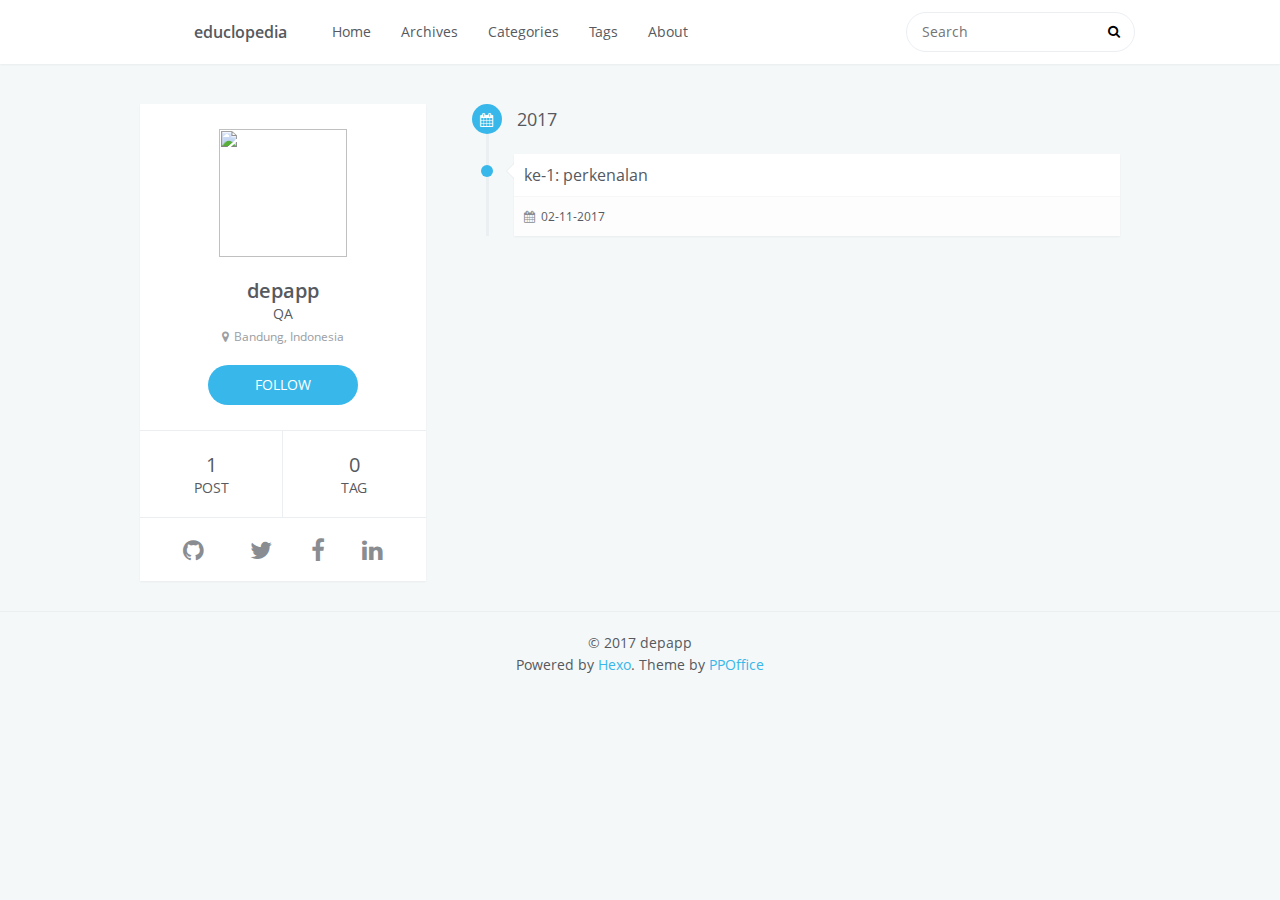
==== archives/index.html @ 163e8dfc "Site updated: 2017-11-02 10:48:29" ====
<!DOCTYPE html>
<html lang=en>
<head>
    <meta charset="utf-8">
    
    <title>Archive | educlopedia</title>
    <meta name="viewport" content="width=device-width, initial-scale=1, maximum-scale=1" />
    <meta name="description" content="documentation about something that I&apos;ve learned">
<meta property="og:type" content="website">
<meta property="og:title" content="educlopedia">
<meta property="og:url" content="educlopedia.github.io/archives/index.html">
<meta property="og:site_name" content="educlopedia">
<meta property="og:description" content="documentation about something that I&apos;ve learned">
<meta property="og:locale" content="en">
<meta name="twitter:card" content="summary">
<meta name="twitter:title" content="educlopedia">
<meta name="twitter:description" content="documentation about something that I&apos;ve learned">
    

    

    
        <link rel="icon" href="/css/images/favicon.ico" />
    

    <link rel="stylesheet" href="/libs/font-awesome/css/font-awesome.min.css">
    <link rel="stylesheet" href="/libs/open-sans/styles.css">
    <link rel="stylesheet" href="/libs/source-code-pro/styles.css">

    <link rel="stylesheet" href="/css/style.css">

    <script src="/libs/jquery/2.1.3/jquery.min.js"></script>
    
    
        <link rel="stylesheet" href="/libs/lightgallery/css/lightgallery.min.css">
    
    
        <link rel="stylesheet" href="/libs/justified-gallery/justifiedGallery.min.css">
    
    
    
    


</head>

<body>
    <div id="container">
        <header id="header">
    <div id="header-main" class="header-inner">
        <div class="outer">
            <a href="/" id="logo">
                <i class="logo"></i>
                <span class="site-title">educlopedia</span>
            </a>
            <nav id="main-nav">
                
                    <a class="main-nav-link" href="/.">Home</a>
                
                    <a class="main-nav-link" href="/archives">Archives</a>
                
                    <a class="main-nav-link" href="/categories">Categories</a>
                
                    <a class="main-nav-link" href="/tags">Tags</a>
                
                    <a class="main-nav-link" href="/about">About</a>
                
            </nav>
            
                
                <nav id="sub-nav">
                    <div class="profile" id="profile-nav">
                        <a id="profile-anchor" href="javascript:;">
                            <img class="avatar" src="/css/images/favicon.ico" />
                            <i class="fa fa-caret-down"></i>
                        </a>
                    </div>
                </nav>
            
            <div id="search-form-wrap">

    <form class="search-form">
        <input type="text" class="ins-search-input search-form-input" placeholder="Search" />
        <button type="submit" class="search-form-submit"></button>
    </form>
    <div class="ins-search">
    <div class="ins-search-mask"></div>
    <div class="ins-search-container">
        <div class="ins-input-wrapper">
            <input type="text" class="ins-search-input" placeholder="Type something..." />
            <span class="ins-close ins-selectable"><i class="fa fa-times-circle"></i></span>
        </div>
        <div class="ins-section-wrapper">
            <div class="ins-section-container"></div>
        </div>
    </div>
</div>
<script>
(function (window) {
    var INSIGHT_CONFIG = {
        TRANSLATION: {
            POSTS: 'Posts',
            PAGES: 'Pages',
            CATEGORIES: 'Categories',
            TAGS: 'Tags',
            UNTITLED: '(Untitled)',
        },
        ROOT_URL: '/',
        CONTENT_URL: '/content.json',
    };
    window.INSIGHT_CONFIG = INSIGHT_CONFIG;
})(window);
</script>
<script src="/js/insight.js"></script>

</div>
        </div>
    </div>
    <div id="main-nav-mobile" class="header-sub header-inner">
        <table class="menu outer">
            <tr>
                
                    <td><a class="main-nav-link" href="/.">Home</a></td>
                
                    <td><a class="main-nav-link" href="/archives">Archives</a></td>
                
                    <td><a class="main-nav-link" href="/categories">Categories</a></td>
                
                    <td><a class="main-nav-link" href="/tags">Tags</a></td>
                
                    <td><a class="main-nav-link" href="/about">About</a></td>
                
                <td>
                    
    <div class="search-form">
        <input type="text" class="ins-search-input search-form-input" placeholder="Search" />
    </div>

                </td>
            </tr>
        </table>
    </div>
</header>

        <div class="outer">
            
                

<aside id="profile">
    <div class="inner profile-inner">
        <div class="base-info profile-block">
            <img id="avatar" src="/css/images/favicon.ico" />
            <h2 id="name">depapp</h2>
            <h3 id="title">QA</h3>
            <span id="location"><i class="fa fa-map-marker"></i>Bandung, Indonesia</span>
            <a id="follow" target="_blank" href="https://twitter.com/depapp/">FOLLOW</a>
        </div>
        <div class="article-info profile-block">
            <div class="article-info-block">
                1
                <span>post</span>
            </div>
            <div class="article-info-block">
                0
                <span>tag</span>
            </div>
        </div>
        
        <div class="profile-block social-links">
            <table>
                <tr>
                    
                    
                    <td>
                        <a href="https://github.com/depapp/" target="_blank" title="github" >
                            <i class="fa fa-github"></i>
                        </a>
                    </td>
                    
                    <td>
                        <a href="https://twitter.com/depapp/" target="_blank" title="twitter" >
                            <i class="fa fa-twitter"></i>
                        </a>
                    </td>
                    
                    <td>
                        <a href="https://facebook.com/depapp/" target="_blank" title="facebook" >
                            <i class="fa fa-facebook"></i>
                        </a>
                    </td>
                    
                    <td>
                        <a href="https://www.linkedin.com/in/depapp/" target="_blank" title="linkedin" >
                            <i class="fa fa-linkedin"></i>
                        </a>
                    </td>
                    
                </tr>
            </table>
        </div>
        
    </div>
</aside>

            
            <section id="main"><div class="timeline timeline-wrap">
    
            <div class="timeline-row timeline-row-major">
                <span class="node"><i class="fa fa-calendar"></i></span>
                <h1 class="title">2017</h1>
            </div>
        
        <div class="timeline-row">
            <span class="node"></span>
            <div class="content">
                
    
        <h1 itemprop="name">
            <a class="timeline-article-title" href="/ke-1-perkenalan/">ke-1: perkenalan</a>
        </h1>
    

                <div class="article-meta">
                    
    <div class="article-date">
        <i class="fa fa-calendar"></i>
        <a href="/ke-1-perkenalan/">
            <time datetime="2017-11-02T03:32:04.000Z" itemprop="datePublished">02-11-2017</time>
        </a>
    </div>


                    
                    
                </div>
            </div>
        </div>
    
</div>
</section>
            
        </div>
        <footer id="footer">
    <div class="outer">
        <div id="footer-info" class="inner">
            &copy; 2017 depapp<br>
            Powered by <a href="http://hexo.io/" target="_blank">Hexo</a>. Theme by <a href="http://github.com/ppoffice">PPOffice</a>
        </div>
    </div>
</footer>
        


    
        <script src="/libs/lightgallery/js/lightgallery.min.js"></script>
        <script src="/libs/lightgallery/js/lg-thumbnail.min.js"></script>
        <script src="/libs/lightgallery/js/lg-pager.min.js"></script>
        <script src="/libs/lightgallery/js/lg-autoplay.min.js"></script>
        <script src="/libs/lightgallery/js/lg-fullscreen.min.js"></script>
        <script src="/libs/lightgallery/js/lg-zoom.min.js"></script>
        <script src="/libs/lightgallery/js/lg-hash.min.js"></script>
        <script src="/libs/lightgallery/js/lg-share.min.js"></script>
        <script src="/libs/lightgallery/js/lg-video.min.js"></script>
    
    
        <script src="/libs/justified-gallery/jquery.justifiedGallery.min.js"></script>
    
    



<!-- Custom Scripts -->
<script src="/js/main.js"></script>

    </div>
</body>
</html>
---- libs/open-sans/styles.css ----
/* cyrillic-ext */
@font-face {
    font-family: 'Open Sans';
    font-style: normal;
    font-weight: 400;
    src: local('Open Sans'), local('OpenSans'), url(fonts/K88pR3goAWT7BTt32Z01mxJtnKITppOI_IvcXXDNrsc.woff2) format('woff2');
    unicode-range: U+0460-052F, U+20B4, U+2DE0-2DFF, U+A640-A69F;
}
/* cyrillic */
@font-face {
    font-family: 'Open Sans';
    font-style: normal;
    font-weight: 400;
    src: local('Open Sans'), local('OpenSans'), url(fonts/RjgO7rYTmqiVp7vzi-Q5URJtnKITppOI_IvcXXDNrsc.woff2) format('woff2');
    unicode-range: U+0400-045F, U+0490-0491, U+04B0-04B1, U+2116;
}
/* greek-ext */
@font-face {
    font-family: 'Open Sans';
    font-style: normal;
    font-weight: 400;
    src: local('Open Sans'), local('OpenSans'), url(fonts/LWCjsQkB6EMdfHrEVqA1KRJtnKITppOI_IvcXXDNrsc.woff2) format('woff2');
    unicode-range: U+1F00-1FFF;
}
/* greek */
@font-face {
    font-family: 'Open Sans';
    font-style: normal;
    font-weight: 400;
    src: local('Open Sans'), local('OpenSans'), url(fonts/xozscpT2726on7jbcb_pAhJtnKITppOI_IvcXXDNrsc.woff2) format('woff2');
    unicode-range: U+0370-03FF;
}
/* vietnamese */
@font-face {
    font-family: 'Open Sans';
    font-style: normal;
    font-weight: 400;
    src: local('Open Sans'), local('OpenSans'), url(fonts/59ZRklaO5bWGqF5A9baEERJtnKITppOI_IvcXXDNrsc.woff2) format('woff2');
    unicode-range: U+0102-0103, U+1EA0-1EF1, U+20AB;
}
/* latin-ext */
@font-face {
    font-family: 'Open Sans';
    font-style: normal;
    font-weight: 400;
    src: local('Open Sans'), local('OpenSans'), url(fonts/u-WUoqrET9fUeobQW7jkRRJtnKITppOI_IvcXXDNrsc.woff2) format('woff2');
    unicode-range: U+0100-024F, U+1E00-1EFF, U+20A0-20AB, U+20AD-20CF, U+2C60-2C7F, U+A720-A7FF;
}
/* latin */
@font-face {
    font-family: 'Open Sans';
    font-style: normal;
    font-weight: 400;
    src: local('Open Sans'), local('OpenSans'), url(fonts/cJZKeOuBrn4kERxqtaUH3VtXRa8TVwTICgirnJhmVJw.woff2) format('woff2');
    unicode-range: U+0000-00FF, U+0131, U+0152-0153, U+02C6, U+02DA, U+02DC, U+2000-206F, U+2074, U+20AC, U+2212, U+2215, U+E0FF, U+EFFD, U+F000;
}
/* cyrillic-ext */
@font-face {
    font-family: 'Open Sans';
    font-style: normal;
    font-weight: 600;
    src: local('Open Sans Semibold'), local('OpenSans-Semibold'), url(fonts/MTP_ySUJH_bn48VBG8sNSq-j2U0lmluP9RWlSytm3ho.woff2) format('woff2');
    unicode-range: U+0460-052F, U+20B4, U+2DE0-2DFF, U+A640-A69F;
}
/* cyrillic */
@font-face {
    font-family: 'Open Sans';
    font-style: normal;
    font-weight: 600;
    src: local('Open Sans Semibold'), local('OpenSans-Semibold'), url(fonts/MTP_ySUJH_bn48VBG8sNSpX5f-9o1vgP2EXwfjgl7AY.woff2) format('woff2');
    unicode-range: U+0400-045F, U+0490-0491, U+04B0-04B1, U+2116;
}
/* greek-ext */
@font-face {
    font-family: 'Open Sans';
    font-style: normal;
    font-weight: 600;
    src: local('Open Sans Semibold'), local('OpenSans-Semibold'), url(fonts/MTP_ySUJH_bn48VBG8sNShWV49_lSm1NYrwo-zkhivY.woff2) format('woff2');
    unicode-range: U+1F00-1FFF;
}
/* greek */
@font-face {
    font-family: 'Open Sans';
    font-style: normal;
    font-weight: 600;
    src: local('Open Sans Semibold'), local('OpenSans-Semibold'), url(fonts/MTP_ySUJH_bn48VBG8sNSqaRobkAwv3vxw3jMhVENGA.woff2) format('woff2');
    unicode-range: U+0370-03FF;
}
/* vietnamese */
@font-face {
    font-family: 'Open Sans';
    font-style: normal;
    font-weight: 600;
    src: local('Open Sans Semibold'), local('OpenSans-Semibold'), url(fonts/MTP_ySUJH_bn48VBG8sNSv8zf_FOSsgRmwsS7Aa9k2w.woff2) format('woff2');
    unicode-range: U+0102-0103, U+1EA0-1EF1, U+20AB;
}
/* latin-ext */
@font-face {
    font-family: 'Open Sans';
    font-style: normal;
    font-weight: 600;
    src: local('Open Sans Semibold'), local('OpenSans-Semibold'), url(fonts/MTP_ySUJH_bn48VBG8sNSj0LW-43aMEzIO6XUTLjad8.woff2) format('woff2');
    unicode-range: U+0100-024F, U+1E00-1EFF, U+20A0-20AB, U+20AD-20CF, U+2C60-2C7F, U+A720-A7FF;
}
/* latin */
@font-face {
    font-family: 'Open Sans';
    font-style: normal;
    font-weight: 600;
    src: local('Open Sans Semibold'), local('OpenSans-Semibold'), url(fonts/MTP_ySUJH_bn48VBG8sNSugdm0LZdjqr5-oayXSOefg.woff2) format('woff2');
    unicode-range: U+0000-00FF, U+0131, U+0152-0153, U+02C6, U+02DA, U+02DC, U+2000-206F, U+2074, U+20AC, U+2212, U+2215, U+E0FF, U+EFFD, U+F000;
}
/* cyrillic-ext */
@font-face {
    font-family: 'Open Sans';
    font-style: italic;
    font-weight: 400;
    src: local('Open Sans Italic'), local('OpenSans-Italic'), url(fonts/xjAJXh38I15wypJXxuGMBjTOQ_MqJVwkKsUn0wKzc2I.woff2) format('woff2');
    unicode-range: U+0460-052F, U+20B4, U+2DE0-2DFF, U+A640-A69F;
}
/* cyrillic */
@font-face {
    font-family: 'Open Sans';
    font-style: italic;
    font-weight: 400;
    src: local('Open Sans Italic'), local('OpenSans-Italic'), url(fonts/xjAJXh38I15wypJXxuGMBjUj_cnvWIuuBMVgbX098Mw.woff2) format('woff2');
    unicode-range: U+0400-045F, U+0490-0491, U+04B0-04B1, U+2116;
}
/* greek-ext */
@font-face {
    font-family: 'Open Sans';
    font-style: italic;
    font-weight: 400;
    src: local('Open Sans Italic'), local('OpenSans-Italic'), url(fonts/xjAJXh38I15wypJXxuGMBkbcKLIaa1LC45dFaAfauRA.woff2) format('woff2');
    unicode-range: U+1F00-1FFF;
}
/* greek */
@font-face {
    font-family: 'Open Sans';
    font-style: italic;
    font-weight: 400;
    src: local('Open Sans Italic'), local('OpenSans-Italic'), url(fonts/xjAJXh38I15wypJXxuGMBmo_sUJ8uO4YLWRInS22T3Y.woff2) format('woff2');
    unicode-range: U+0370-03FF;
}
/* vietnamese */
@font-face {
    font-family: 'Open Sans';
    font-style: italic;
    font-weight: 400;
    src: local('Open Sans Italic'), local('OpenSans-Italic'), url(fonts/xjAJXh38I15wypJXxuGMBr6up8jxqWt8HVA3mDhkV_0.woff2) format('woff2');
    unicode-range: U+0102-0103, U+1EA0-1EF1, U+20AB;
}
/* latin-ext */
@font-face {
    font-family: 'Open Sans';
    font-style: italic;
    font-weight: 400;
    src: local('Open Sans Italic'), local('OpenSans-Italic'), url(fonts/xjAJXh38I15wypJXxuGMBiYE0-AqJ3nfInTTiDXDjU4.woff2) format('woff2');
    unicode-range: U+0100-024F, U+1E00-1EFF, U+20A0-20AB, U+20AD-20CF, U+2C60-2C7F, U+A720-A7FF;
}
/* latin */
@font-face {
    font-family: 'Open Sans';
    font-style: italic;
    font-weight: 400;
    src: local('Open Sans Italic'), local('OpenSans-Italic'), url(fonts/xjAJXh38I15wypJXxuGMBo4P5ICox8Kq3LLUNMylGO4.woff2) format('woff2');
    unicode-range: U+0000-00FF, U+0131, U+0152-0153, U+02C6, U+02DA, U+02DC, U+2000-206F, U+2074, U+20AC, U+2212, U+2215, U+E0FF, U+EFFD, U+F000;
}
---- libs/source-code-pro/styles.css ----
/* latin-ext */
@font-face {
  font-family: 'Source Code Pro';
  font-style: normal;
  font-weight: 400;
  src: local('Source Code Pro'), local('SourceCodePro-Regular'), url(fonts/mrl8jkM18OlOQN8JLgasDy2Q8seG17bfDXYR_jUsrzg.woff2) format('woff2');
  unicode-range: U+0100-024F, U+1E00-1EFF, U+20A0-20AB, U+20AD-20CF, U+2C60-2C7F, U+A720-A7FF;
}
/* latin */
@font-face {
  font-family: 'Source Code Pro';
  font-style: normal;
  font-weight: 400;
  src: local('Source Code Pro'), local('SourceCodePro-Regular'), url(fonts/mrl8jkM18OlOQN8JLgasD9V_2ngZ8dMf8fLgjYEouxg.woff2) format('woff2');
  unicode-range: U+0000-00FF, U+0131, U+0152-0153, U+02C6, U+02DA, U+02DC, U+2000-206F, U+2074, U+20AC, U+2212, U+2215, U+E0FF, U+EFFD, U+F000;
}
---- css/style.css ----
body {
  width: 100%;
}
body:before,
body:after {
  content: "";
  display: table;
}
body:after {
  clear: both;
}
html,
body,
div,
span,
applet,
object,
iframe,
h1,
h2,
h3,
h4,
h5,
h6,
p,
blockquote,
pre,
a,
abbr,
acronym,
address,
big,
cite,
code,
del,
dfn,
em,
img,
ins,
kbd,
q,
s,
samp,
small,
strike,
strong,
sub,
sup,
tt,
var,
dl,
dt,
dd,
ol,
ul,
li,
fieldset,
form,
label,
legend,
table,
caption,
tbody,
tfoot,
thead,
tr,
th,
td {
  margin: 0;
  padding: 0;
  border: 0;
  outline: 0;
  font-weight: inherit;
  font-style: inherit;
  font-family: inherit;
  font-size: 100%;
  vertical-align: baseline;
}
body {
  line-height: 1;
  color: #000;
  background: #fff;
}
ol,
ul {
  list-style: none;
}
table {
  border-collapse: separate;
  border-spacing: 0;
  vertical-align: middle;
}
caption,
th,
td {
  text-align: left;
  font-weight: normal;
  vertical-align: middle;
}
a img {
  border: none;
}
input,
button {
  margin: 0;
  padding: 0;
}
input::-moz-focus-inner,
button::-moz-focus-inner {
  border: 0;
  padding: 0;
}
html,
body,
#container {
  height: 100%;
}
body {
  color: #565a5f;
  background: #f5f8f9;
  font: 14px "open sans", "Helvetica Neue", "Microsoft Yahei", Helvetica, Arial, sans-serif;
  -webkit-text-size-adjust: 100%;
}
a {
  color: #38b7ea;
  text-decoration: none;
}
a:visited {
  color: #38b7ea;
}
code {
  margin: 0 2px;
  color: #e96900;
  padding: 3px 5px;
  font-size: 0.9em;
  border-radius: 2px;
  font-family: "Source Code Pro", Consolas, Monaco, Menlo, Consolas, monospace;
  background-color: #f8f8f8;
}
.outer {
  max-width: 1020px;
  margin: 0 auto;
  padding: 0 20px;
}
.outer:before,
.outer:after {
  content: "";
  display: table;
}
.outer:after {
  clear: both;
}
@media screen and (max-width: 559px) {
  .outer {
    padding: 0;
  }
}
.left,
.alignleft {
  float: left;
}
.right,
.alignright {
  float: right;
}
.clear {
  clear: both;
}
.logo {
  width: 40px;
  height: 40px;
  background-repeat: no-repeat;
  background-image: url("images/favicon.ico");
  -webkit-background-size: 40px 40px;
  -moz-background-size: 40px 40px;
  background-size: 40px 40px;
}
#container {
  position: relative;
}
#container > .outer {
  margin-bottom: 30px;
}
@media screen and (min-width: 1200px) {
  #main {
    display: inline;
    float: left;
    width: 68%;
    margin: 0 1%;
  }
}
@media screen and (min-width: 800px) and (max-width: 1199px) {
  #main {
    width: 100%;
  }
}
@media screen and (min-width: 560px) and (max-width: 799px) {
  #main {
    width: 100%;
  }
}
@media screen and (max-width: 559px) {
  #main {
    width: 100%;
  }
}
.archive-article-header a,
.layout-wrap-inner.tag-cloud a,
.timeline-row .content h1 a,
.archive-article-header a:visited,
.layout-wrap-inner.tag-cloud a:visited,
.timeline-row .content h1 a:visited {
  color: #565a5f;
  -webkit-transition: 0.2s ease;
  -moz-transition: 0.2s ease;
  -ms-transition: 0.2s ease;
  transition: 0.2s ease;
}
.archive-article-header a:hover,
.layout-wrap-inner.tag-cloud a:hover,
.timeline-row .content h1 a:hover,
.archive-article-header a:visited:hover,
.layout-wrap-inner.tag-cloud a:visited:hover,
.timeline-row .content h1 a:visited:hover {
  color: #38b7ea;
}
.article-meta,
.archive-year,
.widget-title {
  line-height: 1em;
  text-decoration: none;
  text-transform: uppercase;
}
#header,
#profile .inner,
.article-inner,
#comments,
.archive-article,
.timeline-row .content,
#toTop {
  background: #fff;
  -webkit-box-shadow: 0 1px 2px rgba(0,0,0,0.05);
  box-shadow: 0 1px 2px rgba(0,0,0,0.05);
}
.article-entry h1,
.widget h1 {
  font-size: 2em;
}
.article-entry h2,
.widget h2 {
  font-size: 1.5em;
}
.article-entry h3,
.widget h3 {
  font-size: 1.3em;
}
.article-entry h4,
.widget h4 {
  font-size: 1.2em;
}
.article-entry h5,
.widget h5 {
  font-size: 1em;
}
.article-entry h6,
.widget h6 {
  font-size: 1em;
  color: #999;
}
.article-entry hr,
.widget hr {
  border: 1px dashed #eceff2;
}
.article-entry strong,
.widget strong {
  font-weight: bold;
}
.article-entry em,
.widget em,
.article-entry cite,
.widget cite {
  font-style: italic;
}
.article-entry sup,
.widget sup,
.article-entry sub,
.widget sub {
  font-size: 0.75em;
  line-height: 0;
  position: relative;
  vertical-align: baseline;
}
.article-entry sup,
.widget sup {
  top: -0.5em;
}
.article-entry sub,
.widget sub {
  bottom: -0.2em;
}
.article-entry small,
.widget small {
  font-size: 0.85em;
}
.article-entry acronym,
.widget acronym,
.article-entry abbr,
.widget abbr {
  border-bottom: 1px dotted;
}
.article-entry ul,
.widget ul,
.article-entry ol,
.widget ol,
.article-entry dl,
.widget dl {
  margin: 0 20px;
  line-height: 1.6em;
}
.article-entry ul ul,
.widget ul ul,
.article-entry ol ul,
.widget ol ul,
.article-entry ul ol,
.widget ul ol,
.article-entry ol ol,
.widget ol ol {
  margin-top: 0;
  margin-bottom: 0;
}
.article-entry ul,
.widget ul {
  list-style: disc;
}
.article-entry ol,
.widget ol {
  list-style: decimal;
}
.article-entry dt,
.widget dt {
  font-weight: bold;
}
#header {
  background: #fff;
  position: relative;
}
#header a,
#header a:visited {
  white-space: nowrap;
  -webkit-transition: 0.2s ease;
  -moz-transition: 0.2s ease;
  -ms-transition: 0.2s ease;
  transition: 0.2s ease;
  color: #565a5f;
}
#header a:hover {
  color: #38b7ea;
}
.header-inner #logo,
#main-nav,
#sub-nav,
#search-form-wrap {
  height: 40px;
  line-height: 40px;
  padding: 12px 15px;
}
.header-inner #logo,
#main-nav {
  float: left;
}
#sub-nav,
#search-form-wrap {
  float: right;
}
.header-inner {
  height: 100%;
  position: relative;
}
.header-inner #logo {
  display: inline-block;
}
.header-inner #logo .logo {
  margin-right: 5px;
  display: inline-block;
}
.header-inner #logo .site-title {
  font-size: 16px;
  display: inline-block;
  vertical-align: top;
  font-weight: 600;
}
#header-title {
  text-align: center;
  height: 40px;
  position: absolute;
  top: 50%;
  left: 0;
  margin-top: -20px;
}
.header-sub {
  border-top: 1px solid #eceff2;
}
.header-sub ul {
  margin: 0 15px;
}
.header-sub ul:before,
.header-sub ul:after {
  content: "";
  display: table;
}
.header-sub ul:after {
  clear: both;
}
.header-sub ul li {
  float: left;
  margin: 0 10px;
}
.header-sub ul li a {
  display: inline-block;
  line-height: 48px;
}
.header-sub .main-nav-link {
  display: inline-block;
  line-height: 48px;
}
@media screen and (min-width: 560px) and (max-width: 799px) {
  #header-sub {
    display: none;
  }
}
@media screen and (max-width: 559px) {
  #header-sub {
    display: none;
  }
}
@media screen and (min-width: 560px) and (max-width: 799px) {
  #main-nav {
    display: none;
  }
}
@media screen and (max-width: 559px) {
  #main-nav {
    display: none;
  }
}
@media screen and (min-width: 800px) and (max-width: 1199px) {
  #main-nav-mobile {
    display: none;
  }
}
@media screen and (min-width: 1200px) {
  #main-nav-mobile {
    display: none;
  }
}
.nav-icon,
.main-nav-link {
  float: left;
  display: block;
  padding: 0 15px;
}
.nav-icon {
  text-align: center;
  font-size: 14px;
  width: 14px;
  height: 14px;
  position: relative;
  cursor: pointer;
  height: 40px !important;
  line-height: 40px !important;
}
.main-nav-link {
  font-weight: 300;
}
@media screen and (min-width: 1200px) {
  #sub-nav {
    display: none;
  }
}
#sub-nav #profile-nav #profile-anchor {
  display: block;
  height: 40px;
  line-height: 40px;
}
#sub-nav #profile-nav #profile-anchor:before,
#sub-nav #profile-nav #profile-anchor:after {
  content: "";
  display: table;
}
#sub-nav #profile-nav #profile-anchor:after {
  clear: both;
}
#sub-nav #profile-nav .avatar,
#sub-nav #profile-nav .fa {
  float: left;
}
#sub-nav #profile-nav .avatar {
  width: 40px;
  height: 40px;
  margin-right: 8px;
}
#sub-nav #profile-nav .fa {
  line-height: 40px;
}
@media screen and (max-width: 559px) {
  #search-form-wrap {
    display: none;
  }
}
#search-form-wrap .search-form {
  position: relative;
}
#search-form-wrap .search-form .search-form-input {
  width: 100%;
  padding: 0 30px 0 15px;
  line-height: 40px;
  height: 40px !important;
  border-radius: 21px;
}
#search-form-wrap .search-form .search-form-input::-webkit-search-results-decoration,
#search-form-wrap .search-form .search-form-input::-webkit-search-cancel-button {
  -webkit-appearance: none;
}
#search-form-wrap .search-form .search-form-submit {
  top: 50%;
  right: 15px;
  border: none;
  cursor: pointer;
  margin-top: -7px;
  background: none;
  position: absolute;
  font: 13px font-icon;
  font-family: 'FontAwesome';
}
#search-form-wrap .search-form .search-form-submit:before {
  content: '\f002';
}
#search-form-wrap .search-form .search-form-submit:hover,
#search-form-wrap .search-form .search-form-submit:focus {
  color: #777;
}
.search-form-input,
.search-form-input.ins-search-input,
.search-form-input.st-ui-search-input,
.search-form-input.st-default-search-input {
  -webkit-appearance: textarea;
  -webkit-appearance: textarea;
  -moz-appearance: textarea;
  appearance: textarea;
  padding: 0;
  width: 200px;
  -webkit-box-shadow: none;
  box-shadow: none;
  color: #565a5f;
  -webkit-transition: 0.2s ease;
  -moz-transition: 0.2s ease;
  -ms-transition: 0.2s ease;
  transition: 0.2s ease;
  -webkit-box-sizing: border-box;
  -moz-box-sizing: border-box;
  box-sizing: border-box;
  height: auto !important;
  line-height: 1.6em;
  outline: none !important;
  background: none !important;
  font: 14px "open sans", "Helvetica Neue", "Microsoft Yahei", Helvetica, Arial, sans-serif;
  border: 1px solid #eceff2 !important;
}
.search-form-input:focus,
.search-form-input.ins-search-input:focus,
.search-form-input.st-ui-search-input:focus,
.search-form-input.st-default-search-input:focus {
  border-color: #38b7ea !important;
}
.search-form-input::-webkit-search-results-decoration,
.search-form-input.ins-search-input::-webkit-search-results-decoration,
.search-form-input.st-ui-search-input::-webkit-search-results-decoration,
.search-form-input.st-default-search-input::-webkit-search-results-decoration,
.search-form-input::-webkit-search-cancel-button,
.search-form-input.ins-search-input::-webkit-search-cancel-button,
.search-form-input.st-ui-search-input::-webkit-search-cancel-button,
.search-form-input.st-default-search-input::-webkit-search-cancel-button {
  -webkit-appearance: none;
}
#main-nav-mobile {
  overflow-y: hidden;
  overflow-x: auto;
}
#main-nav-mobile .menu {
  margin: 0;
  height: 48px;
}
#main-nav-mobile .menu:before,
#main-nav-mobile .menu:after {
  content: "";
  display: table;
}
#main-nav-mobile .menu:after {
  clear: both;
}
#main-nav-mobile .menu .search-form-input {
  display: none;
  padding: 0 10px;
  margin-right: 15px;
  height: 32px;
  line-height: 32px;
  border-radius: 16px;
}
@media screen and (max-width: 559px) {
  #main-nav-mobile .menu .search-form-input {
    display: block;
  }
}
#main-nav-mobile .menu .search-form-input::-webkit-search-results-decoration,
#main-nav-mobile .menu .search-form-input::-webkit-search-cancel-button {
  -webkit-appearance: none;
}
.bio {
  text-align: center;
}
#profile .inner .bio h2 {
  font-size: 1.3em;
  font-weight: bold;
  margin-top: 15px;
}
#profile .inner .bio p {
  margin: 5px 20px 10px 20px;
  text-align: justify;
  max-width: 300px;
  line-height: 1.5em;
}
.profile-block {
  padding: 15px 20px;
  border-bottom: 1px solid #eceff2;
}
.profile-block:last-child {
  border-bottom: none;
}
#profile {
  display: inline;
  float: left;
  width: 28.000000000000004%;
  margin: 0 1%;
  display: none;
}
@media screen and (min-width: 1200px) {
  #profile {
    display: block;
  }
}
#profile .inner {
  margin-top: 40px;
  background: #fff;
}
#profile .inner .base-info #avatar {
  display: block;
  margin: 10px auto 20px;
  width: 128px;
  height: 128px;
}
#profile .inner .base-info #name,
#profile .inner .base-info #title,
#profile .inner .base-info #location {
  display: block;
  text-align: center;
}
#profile .inner .base-info #name {
  font-size: 20px;
  font-weight: 600;
}
#profile .inner .base-info #location {
  font-size: 12px;
  margin-top: 5px;
  color: #9a9ea3;
}
#profile .inner .base-info #location .fa {
  margin-right: 5px;
}
#profile .inner .base-info #follow {
  color: #fff;
  width: 150px;
  height: 40px;
  display: block;
  font-size: 14px;
  line-height: 40px;
  text-align: center;
  margin: 20px auto 10px;
  background: #38b7ea;
  border-radius: 20px;
  -webkit-transition: 0.2s ease;
  -moz-transition: 0.2s ease;
  -ms-transition: 0.2s ease;
  transition: 0.2s ease;
}
#profile .inner .base-info #follow:hover {
  background: #49c8fb;
}
#profile .inner .article-info {
  padding: 0px;
}
#profile .inner .article-info:before,
#profile .inner .article-info:after {
  content: "";
  display: table;
}
#profile .inner .article-info:after {
  clear: both;
}
#profile .inner .article-info .article-info-block {
  width: 50%;
  float: left;
  padding: 20px 15px;
  text-align: center;
  -webkit-box-sizing: border-box;
  -moz-box-sizing: border-box;
  box-sizing: border-box;
  font-size: 20px;
}
#profile .inner .article-info .article-info-block span {
  display: block;
  font-size: 14px;
  text-transform: uppercase;
}
#profile .inner .article-info .article-info-block:first-child {
  border-right: 1px solid #eceff2;
}
#profile .inner .social-links > table {
  width: 100%;
}
#profile .inner .social-links > table td {
  text-align: center;
  font-size: 24px;
}
#profile .inner .social-links > table td a {
  position: relative;
  -webkit-transition: 0.2s ease;
  -moz-transition: 0.2s ease;
  -ms-transition: 0.2s ease;
  transition: 0.2s ease;
  color: #898d92;
}
#profile .inner .social-links > table td a:hover {
  color: #565a5f;
}
#profile .inner .social-links > table td a.tooltip:hover:after {
  right: -50%;
  top: -41px;
  color: #fff;
  background: #333;
  font-size: 14px;
  content: attr(title);
  display: block;
  padding: 5px 15px;
  position: absolute;
  white-space: nowrap;
  border-radius: 2px;
  text-transform: uppercase;
  -webkit-box-shadow: 0 0 2px rgba(0,0,0,0.2);
  box-shadow: 0 0 2px rgba(0,0,0,0.2);
  z-index: 1;
}
#profile .inner .social-links > table td a.tooltip:hover:before {
  top: -12px;
  right: 8px;
  border: solid;
  border-color: #333 transparent;
  border-width: 5px 5px 0 5px;
  content: "";
  display: block;
  position: absolute;
  z-index: 2;
}
#profile.card {
  top: 50px;
  right: 20px;
  z-index: 999;
  display: block;
  min-width: 280px;
  position: absolute;
}
#profile.card .profile-inner {
  position: relative;
  -webkit-box-shadow: 0 2px 5px rgba(0,0,0,0.2);
  box-shadow: 0 2px 5px rgba(0,0,0,0.2);
}
#profile.card .profile-inner:before,
#profile.card .profile-inner:after {
  z-index: 1;
  content: '';
  top: -20px;
  right: 10px;
  position: absolute;
  border-width: 10px;
  border-style: solid;
  border-color: transparent transparent #fff transparent;
}
#profile.card .profile-inner:after {
  z-index: 0;
  border-color: transparent transparent #dbdee1 transparent;
}
.article {
  margin: 40px 0;
}
.article-inner {
  overflow: hidden;
}
.article-banner {
  width: 100%;
  height: auto;
}
.article-header {
  padding: 20px 20px 0;
}
.article-header .article-title {
  display: block;
  margin-bottom: 14px;
}
.article-title {
  font-size: 2em;
  color: #565a5f;
  text-decoration: none;
  line-height: 1.3em;
}
a.article-title:visited {
  color: #565a5f;
}
a.article-title:hover {
  color: #38b7ea;
}
@media screen and (max-width: 559px) {
  .article-title {
    font-size: 1.6em;
  }
}
@media screen and (min-width: 560px) and (max-width: 799px) {
  .article-title {
    font-size: 1.6em;
  }
}
.article-meta {
  line-height: 1.6em;
}
.article-meta:before,
.article-meta:after {
  content: "";
  display: table;
}
.article-meta:after {
  clear: both;
}
.article-meta > div {
  float: left;
  margin-right: 10px;
}
.article-meta > div .fa {
  margin-right: 3px;
}
.article-meta a {
  color: #565a5f;
}
.article-meta a:hover {
  color: #38b7ea;
}
.article-category .fa-angle-right {
  margin: 0 5px;
}
.article-tag .tag-link:before {
  content: "#";
}
.article-entry {
  color: #565a5f;
  padding: 0 20px;
  line-height: 1.6em;
}
.article-entry:before,
.article-entry:after {
  content: "";
  display: table;
}
.article-entry:after {
  clear: both;
}
.article-entry p {
  text-align: justify;
}
.article-entry p,
.article-entry table {
  line-height: 1.6em;
  margin: 1.6em 0;
}
.article-entry h1,
.article-entry h2,
.article-entry h3,
.article-entry h4,
.article-entry h5,
.article-entry h6 {
  font-weight: bold;
}
.article-entry h1,
.article-entry h2,
.article-entry h3,
.article-entry h4,
.article-entry h5,
.article-entry h6 {
  line-height: 1.3em;
  margin: 1.3em 0;
}
.article-entry a {
  color: #38b7ea;
  text-decoration: none;
}
.article-entry a:hover {
  text-decoration: underline;
}
.article-entry ul,
.article-entry ol,
.article-entry dl {
  margin-top: 1.6em;
  margin-bottom: 1.6em;
}
.article-entry img,
.article-entry video {
  max-width: 100%;
  height: auto;
  display: block;
  margin: auto;
}
.article-entry iframe {
  border: none;
}
.article-entry table {
  width: 100%;
  border-collapse: collapse;
  border-spacing: 0;
}
.article-entry th {
  font-weight: bold;
  border-bottom: 3px solid #eceff2;
  padding-bottom: 0.5em;
}
.article-entry td {
  border-bottom: 1px solid #eceff2;
  padding: 10px 0;
}
.article-entry blockquote {
  position: static;
  font-family: Georgia, "Times New Roman", "Microsoft Yahei", serif;
  font-size: 1.1em;
  margin: 0 -20px;
  padding: 10px 20px 10px 54px;
  background: #fcfcfc;
  border-left: 4px solid #eee;
}
.article-entry blockquote:before {
  top: 20px;
  left: 10px;
  content: "\f10d";
  color: #e2e2e2;
  font-size: 32px;
  font-family: FontAwesome;
  text-align: center;
  position: static;
}
.article-entry blockquote footer {
  font-size: 14px;
  margin: 1.6em 0;
  font-family: "open sans", "Helvetica Neue", "Microsoft Yahei", Helvetica, Arial, sans-serif;
}
.article-entry blockquote footer cite:before {
  content: "—";
  padding: 0 0.5em;
}
.article-entry .pullquote {
  text-align: left;
  width: 45%;
  margin: 0;
}
.article-entry .pullquote.left {
  margin-left: 0.5em;
  margin-right: 1em;
}
.article-entry .pullquote.right {
  margin-right: 0.5em;
  margin-left: 1em;
}
.article-entry .caption {
  color: #999;
  display: block;
  font-size: 0.9em;
  margin-top: 0.5em;
  position: relative;
  text-align: center;
}
.article-entry .video-container {
  position: relative;
  padding-top: 56.25%;
  height: 0;
  overflow: hidden;
}
.article-entry .video-container iframe,
.article-entry .video-container object,
.article-entry .video-container embed {
  position: absolute;
  top: 0;
  left: 0;
  width: 100%;
  height: 100%;
  margin-top: 0;
}
.article-more-link a {
  display: inline-block;
  line-height: 1em;
  padding: 6px 15px;
  border-radius: 15px;
  background: #f5f8f9;
  color: #999;
  text-shadow: 0 1px #fff;
  text-decoration: none;
}
.article-more-link a:hover {
  background: #38b7ea;
  color: #fff;
  text-decoration: none;
  text-shadow: 0 1px #169cd2;
}
.article-footer {
  font-size: 0.85em;
  line-height: 1.6em;
  border-top: 1px solid #eceff2;
  padding-top: 1.6em;
  margin: 0 20px 20px;
}
.article-footer:before,
.article-footer:after {
  content: "";
  display: table;
}
.article-footer:after {
  clear: both;
}
.article-footer a {
  color: #999;
  text-decoration: none;
}
.article-footer a:hover {
  color: #565a5f;
}
.article-comment-link {
  float: right;
}
.article-comment-link:before {
  content: "\f075";
  font-family: FontAwesome;
  padding-right: 5px;
}
.share-container {
  float: left;
}
.article-share-link {
  float: right;
  cursor: pointer;
  margin-left: 20px;
}
.article-share-link .fa-share {
  margin-right: 5px;
}
#article-nav {
  position: relative;
}
#article-nav:before,
#article-nav:after {
  content: "";
  display: table;
}
#article-nav:after {
  clear: both;
}
@media screen and (min-width: 1200px) {
  #article-nav {
    margin: 40px 0;
  }
  #article-nav:before {
    width: 8px;
    height: 8px;
    position: absolute;
    top: 50%;
    left: 50%;
    margin-top: -4px;
    margin-left: -4px;
    content: "";
    border-radius: 50%;
    background: #787c81;
  }
}
.article-nav-link-wrap {
  text-decoration: none;
  color: #999;
  -webkit-box-sizing: border-box;
  -moz-box-sizing: border-box;
  box-sizing: border-box;
  margin-top: 40px;
  text-align: center;
  display: block;
}
.article-nav-link-wrap:hover {
  color: #565a5f;
}
@media screen and (min-width: 1200px) {
  .article-nav-link-wrap {
    width: 50%;
    margin-top: 0;
  }
}
@media screen and (min-width: 1200px) {
  #article-nav-newer {
    float: left;
    text-align: right;
    padding-right: 20px;
  }
}
@media screen and (min-width: 1200px) {
  #article-nav-older {
    float: right;
    text-align: left;
    padding-left: 20px;
  }
}
.article-nav-caption {
  letter-spacing: 2px;
  line-height: 1em;
  font-weight: bold;
  color: #565a5f;
  text-transform: uppercase;
}
#article-nav-newer .article-nav-caption {
  margin-right: -2px;
}
.article-nav-title {
  font-size: 0.85em;
  margin-top: 0.5em;
  color: #565a5f;
  line-height: 1.6em;
}
.article-share-box {
  position: absolute;
  display: none;
  background: #fff;
  -webkit-box-shadow: 0px 2px 2px rgba(0,0,0,0.1);
  box-shadow: 0px 2px 2px rgba(0,0,0,0.1);
  border-radius: 3px;
  margin-left: -145px;
  overflow: hidden;
  z-index: 1;
}
.article-share-box.on {
  display: block;
}
.article-share-input {
  width: 100%;
  background: none;
  -webkit-box-sizing: border-box;
  -moz-box-sizing: border-box;
  box-sizing: border-box;
  font: 14px "open sans", "Helvetica Neue", "Microsoft Yahei", Helvetica, Arial, sans-serif;
  padding: 0 10px;
  color: #565a5f;
  outline: none;
  border: 1px solid #eceff2;
  border-radius: 3px 3px 0 0;
  height: 36px;
  line-height: 36px;
}
.article-share-links {
  background: #f5f8f9;
}
.article-share-links:before,
.article-share-links:after {
  content: "";
  display: table;
}
.article-share-links:after {
  clear: both;
}
.article-share-twitter,
.article-share-facebook,
.article-share-pinterest,
.article-share-google {
  width: 50px;
  height: 36px;
  display: block;
  float: left;
  position: relative;
  color: #999;
  text-shadow: 0 1px #fff;
}
.article-share-twitter:before,
.article-share-facebook:before,
.article-share-pinterest:before,
.article-share-google:before {
  font-size: 20px;
  width: 20px;
  height: 20px;
  position: absolute;
  top: 50%;
  left: 50%;
  margin-top: -10px;
  margin-left: -10px;
  text-align: center;
}
.article-share-twitter:hover,
.article-share-facebook:hover,
.article-share-pinterest:hover,
.article-share-google:hover {
  color: #fff;
}
.article-share-twitter:hover {
  background: #00aced;
  text-shadow: 0 1px #008abe;
}
.article-share-facebook:hover {
  background: #3b5998;
  text-shadow: 0 1px #2f477a;
}
.article-share-pinterest:hover {
  background: #cb2027;
  text-shadow: 0 1px #a21a1f;
}
.article-share-google:hover {
  background: #dd4b39;
  text-shadow: 0 1px #be3221;
}
.article-gallery {
  overflow: hidden;
  background: #000;
  position: relative;
  text-align: center;
  margin: 1.6em 0;
}
.article-gallery .gallery-item {
  display: none;
  max-width: 100%;
}
.article-gallery .gallery-item:before,
.article-gallery .gallery-item:after {
  top: 50%;
  width: 40px;
  height: 36px;
  font-size: 36px;
  line-height: 36px;
  margin-top: -18px;
  position: absolute;
  font-family: FontAwesome;
  color: rgba(255,255,255,0.5);
}
.article-gallery .gallery-item:hover:before,
.article-gallery .gallery-item:hover:after {
  color: rgba(255,255,255,0.8);
}
.article-gallery .gallery-item:before {
  left: 0;
  content: "\f104";
}
.article-gallery .gallery-item:after {
  right: 0;
  content: "\f105";
}
.article-gallery .gallery-item:first-child {
  display: block;
}
.article-gallery .gallery-item img {
  display: block;
  max-width: 100%;
  margin: 0 auto;
}
.toc-article {
  background: #f9f9f9;
  margin: 2em 0 0 0.2em;
  padding: 1em;
  border-radius: 0px;
}
.toc-article .toc-title {
  font-size: 120%;
}
.toc-article strong {
  padding: 0.3em 1;
}
ol.toc {
  width: 100%;
  margin: 1em 2em 0 0;
}
#toc {
  line-height: 1em;
  font-size: 0.8em;
  float: right;
}
#toc .toc {
  padding: 0;
}
#toc .toc li {
  list-style-type: none;
}
#toc .toc-child {
  padding-left: 0em;
}
#toc.toc-aside {
  display: none;
  width: 13%;
  position: fixed;
  right: 2%;
  top: 320px;
  overflow: hidden;
  line-height: 1.5em;
  font-size: 1em;
  color: color-heading;
  opacity: 0.6;
  -webkit-transition: opacity 1s ease-out;
  -moz-transition: opacity 1s ease-out;
  -ms-transition: opacity 1s ease-out;
  transition: opacity 1s ease-out;
}
#toc.toc-aside strong {
  padding: 0.3em 0;
  color: color-font;
}
#toc.toc-aside:hover {
  -webkit-transition: opacity 0.3s ease-out;
  -moz-transition: opacity 0.3s ease-out;
  -ms-transition: opacity 0.3s ease-out;
  transition: opacity 0.3s ease-out;
  opacity: 1;
}
#toc.toc-aside a {
  -webkit-transition: color 1s ease-out;
  -moz-transition: color 1s ease-out;
  -ms-transition: color 1s ease-out;
  transition: color 1s ease-out;
}
#toc.toc-aside a:hover {
  color: color-theme;
  -webkit-transition: color 0.3s ease-out;
  -moz-transition: color 0.3s ease-out;
  -ms-transition: color 0.3s ease-out;
  transition: color 0.3s ease-out;
}
.article.rtl .article-title,
.article.rtl .article-entry p {
  direction: rtl;
}
.article.rtl .article-meta > div {
  float: right;
  margin-left: 10px;
  margin-right: 0;
}
.lg-outer .lg-thumb-item {
  border-radius: 0 !important;
}
#comments {
  padding: 20px;
  margin: 40px 0;
}
#comments a {
  color: #38b7ea;
}
.archives:before,
.archives:after {
  content: "";
  display: table;
}
.archives:after {
  clear: both;
}
.archives .article:first-child {
  margin: 20px 0;
}
.archive-year-wrap,
.archive-category-wrap,
.archive-tag-wrap,
.layout-title {
  font-size: 1.4em;
  margin: 40px 0 20px 0;
}
@media screen and (max-width: 559px) {
  .archive-year-wrap,
  .archive-category-wrap,
  .archive-tag-wrap,
  .layout-title {
    padding: 0 15px;
    font-size: 1.2em;
  }
}
.archive-year-wrap .fa,
.archive-category-wrap .fa,
.archive-tag-wrap .fa,
.layout-title .fa {
  margin-right: 3px;
}
.archive-year-wrap .archive-year,
.archive-category-wrap .archive-year,
.archive-tag-wrap .archive-year,
.layout-title .archive-year {
  color: #565a5f;
}
.archive-year-wrap .archive-year:hover,
.archive-category-wrap .archive-year:hover,
.archive-tag-wrap .archive-year:hover,
.layout-title .archive-year:hover {
  color: #38b7ea;
}
@media screen and (max-width: 559px) {
  .layout-wrap-inner {
    padding: 0 15px;
  }
}
.archive-article {
  -webkit-column-break-inside: avoid;
  page-break-inside: avoid;
  overflow: hidden;
  break-inside: avoid-column;
  padding: 0;
  margin-bottom: 15px;
}
.archive-article:before,
.archive-article:after {
  content: "";
  display: table;
}
.archive-article:after {
  clear: both;
}
.archive-article.archive-type-summary {
  padding: 15px;
}
.archive-article.archive-type-summary .article-entry {
  padding: 0;
}
.archive-article.archive-type-summary .article-entry p {
  margin: 12px 0;
}
.archive-article .archive-article-content,
.archive-article .archive-article-thumbnail {
  display: table-cell;
  vertical-align: top;
}
@media screen and (max-width: 559px) {
  .archive-article .archive-article-content,
  .archive-article .archive-article-thumbnail {
    display: block;
  }
}
.archive-article .archive-article-thumbnail {
  width: 160px;
  padding-right: 15px;
}
@media screen and (max-width: 559px) {
  .archive-article .archive-article-thumbnail {
    width: 100%;
    padding-bottom: 15px;
  }
}
.archive-article .archive-article-thumbnail .thumbnail {
  height: 0;
  width: 100%;
  padding-bottom: 56.25%;
  display: block;
  position: relative;
  overflow: hidden;
}
.archive-article .archive-article-thumbnail .thumbnail span {
  width: 100%;
  height: 100%;
  display: block;
}
.archive-article .archive-article-thumbnail .thumbnail .thumbnail-image {
  position: absolute;
  -webkit-background-size: cover;
  -moz-background-size: cover;
  background-size: cover;
  background-position: center;
}
.archive-article .archive-article-thumbnail .thumbnail .thumbnail-none {
  background-image: url("images/thumb-default-small.png");
}
.archive-article-title {
  display: block;
  font-size: 1.6em;
  line-height: 1.4em;
  margin-bottom: 12px;
}
@media screen and (max-width: 559px) {
  .archive-article-title {
    display: block;
    font-size: 1.3em;
  }
}
.archive-article-date {
  display: block;
  margin-top: 8px;
}
.layout-wrap-inner.list-categories ul {
  margin-left: 15px;
  list-style: none;
}
.layout-wrap-inner.list-categories ul li,
.layout-wrap-inner.list-categories ul .category-list-child {
  padding: 10px 0;
  font-size: 14px;
  border-bottom: 1px solid border-color;
}
.layout-wrap-inner.list-categories ul li a,
.layout-wrap-inner.list-categories ul .category-list-child a {
  color: #777;
}
.layout-wrap-inner.list-categories ul ul,
.layout-wrap-inner.list-categories ul ol {
  list-style: none;
}
.layout-wrap-inner.list-categories ul ul li,
.layout-wrap-inner.list-categories ul ol li {
  border: none;
}
.layout-wrap-inner.list-categories ul ul li:last-child,
.layout-wrap-inner.list-categories ul ol li:last-child {
  padding-bottom: 0px;
}
.layout-wrap-inner.list-categories li a:before {
  color: #ccc;
  content: "\f0da";
  font-size: 12px;
  margin-right: 6px;
  font-family: FontAwesome;
  -webkit-transition: 0.2s ease;
  -moz-transition: 0.2s ease;
  -ms-transition: 0.2s ease;
  transition: 0.2s ease;
}
.layout-wrap-inner.list-categories li a:hover:before {
  color: #333;
}
.layout-wrap-inner.tag-cloud a {
  margin-right: 8px;
}
.layout-wrap-inner.tag-cloud a:before {
  content: '#';
}
#page-nav {
  margin: 40px auto;
  text-align: center;
  color: #999;
  overflow: hidden;
}
#page-nav:before,
#page-nav:after {
  content: "";
  display: table;
}
#page-nav:after {
  clear: both;
}
#page-nav a,
#page-nav span {
  height: 32px;
  padding: 0 10px;
  line-height: 32px;
  text-align: center;
  display: inline-block;
  border-radius: 2px;
}
#page-nav a {
  color: #999;
  text-decoration: none;
}
#page-nav a:hover {
  color: #fff;
  background: #38b7ea;
}
#page-nav .page-number {
  display: inline-block;
}
@media screen and (max-width: 559px) {
  #page-nav .page-number {
    display: none;
  }
}
#page-nav .current {
  color: #565a5f;
  font-weight: bold;
}
.timeline-wrap {
  margin: 40px 20px 40px 40px;
  border-left: 3px solid #eceff2;
}
@media screen and (max-width: 559px) {
  .timeline-wrap {
    margin: 40px 20px 40px 30px;
  }
}
@media screen and (min-width: 560px) and (max-width: 799px) {
  .timeline-wrap {
    margin: 40px 20px 40px 30px;
  }
}
.timeline-row {
  margin: 20px 0;
}
.timeline-row:before,
.timeline-row:after {
  content: "";
  display: table;
}
.timeline-row:after {
  clear: both;
}
.timeline-row .node,
.timeline-row .title {
  float: left;
}
.timeline-row .node {
  width: 12px;
  color: #fff;
  height: 12px;
  border-radius: 50%;
  margin: 11px 0 0 -8px;
  display: inline-block;
  background-color: #38b7ea;
}
.timeline-row .content {
  margin-left: 25px;
  position: relative;
}
.timeline-row .content:after,
.timeline-row .content:before {
  content: '';
  position: absolute;
  display: inline-block;
}
.timeline-row .content:after {
  top: 10px;
  left: -14px;
  border: 7px solid transparent;
  border-right-color: #fff;
}
.timeline-row .content:before {
  top: 9px;
  left: -16px;
  border: 8px solid transparent;
  border-right-color: rgba(0,0,0,0.05);
}
.timeline-row .content h1,
.timeline-row .content .article-meta {
  padding: 10px;
}
.timeline-row .content h1 {
  font-size: 16px;
}
.timeline-row .content .article-meta {
  font-size: 12px;
  color: #898d92;
  border-top: 1px solid #f7f7f7;
  background-color: rgba(244,246,247,0.2);
}
.timeline-row-major .node {
  width: 14px;
  height: 14px;
  font-size: 14px;
  margin: 0 0 0 -17px;
  padding: 6px 8px 10px;
}
.timeline-row-major .title {
  font-size: 18px;
  margin-left: 15px;
  line-height: 30px;
}
#footer {
  padding: 20px 0;
  border-top: 1px solid #eceff2;
  color: #565a5f;
  font-size: 16px;
  text-align: center;
}
#footer .outer {
  margin-bottom: 0;
}
#footer a {
  color: #38b7ea;
  text-decoration: none;
}
#footer a:hover {
  text-decoration: underline;
}
#footer-info {
  line-height: 1.6em;
  font-size: 0.85em;
}
@media screen and (min-width: 1200px) {
  #sidebar {
    display: inline;
    float: left;
    width: 28.000000000000004%;
    margin: 0 1%;
  }
}
@media screen and (min-width: 800px) and (max-width: 1199px) {
  #sidebar {
    display: inline;
    float: left;
    width: 38%;
    margin: 0 1%;
  }
}
.widget {
  line-height: 1.6em;
  word-wrap: break-word;
  font-size: 0.9em;
}
.widget ul,
.widget ol {
  list-style: none;
  margin: 0;
}
.widget ul ul,
.widget ol ul,
.widget ul ol,
.widget ol ol {
  margin: 0 20px;
}
.widget ul ul,
.widget ol ul {
  list-style: disc;
}
.widget ul ol,
.widget ol ol {
  list-style: decimal;
}
.category-list-count,
.tag-list-count,
.archive-list-count {
  padding-left: 5px;
  color: #999;
  font-size: 0.85em;
}
.category-list-count:before,
.tag-list-count:before,
.archive-list-count:before {
  content: "(";
}
.category-list-count:after,
.tag-list-count:after,
.archive-list-count:after {
  content: ")";
}
.tagcloud a {
  margin-right: 5px;
}
.widget-wrap {
  margin: 40px 10px;
}
@media screen and (max-width: 559px) {
  .widget-wrap {
    margin: 40px 20px;
  }
}
.widget-title {
  margin-bottom: 0;
}
.widget {
  padding: 15px 5px;
}
.widget a {
  color: #777;
  text-decoration: none;
}
.widget a:hover {
  color: #333;
}
.widget ul ul,
.widget ol ul,
.widget dl ul,
.widget ul ol,
.widget ol ol,
.widget dl ol,
.widget ul dl,
.widget ol dl,
.widget dl dl {
  margin-left: 15px;
  list-style: disc;
}
.widget ul,
.widget ol {
  list-style: none;
}
.widget ul li,
.widget ol li,
.widget ul .category-list-child,
.widget ol .category-list-child {
  padding: 10px 0;
  font-size: 14px;
  border-bottom: 1px solid border-color;
}
.widget ul li a,
.widget ol li a,
.widget ul .category-list-child a,
.widget ol .category-list-child a {
  color: #777;
}
.widget ul ul,
.widget ol ul,
.widget ul ol,
.widget ol ol {
  list-style: none;
}
.widget ul ul li,
.widget ol ul li,
.widget ul ol li,
.widget ol ol li {
  border: none;
}
.widget ul ul li:last-child,
.widget ol ul li:last-child,
.widget ul ol li:last-child,
.widget ol ol li:last-child {
  padding-bottom: 0px;
}
.widget ul:not(#recent-post) li a:before,
.widget ol:not(#recent-post) li a:before {
  color: #ccc;
  content: "\f0da";
  font-size: 12px;
  margin-right: 6px;
  font-family: FontAwesome;
  -webkit-transition: 0.2s ease;
  -moz-transition: 0.2s ease;
  -ms-transition: 0.2s ease;
  transition: 0.2s ease;
}
.widget ul:not(#recent-post) li a:hover:before,
.widget ol:not(#recent-post) li a:hover:before {
  color: #333;
}
#toTop {
  display: none;
  cursor: pointer;
  text-align: center;
  width: 60px;
  height: 60px;
  color: #fff;
  font-size: 50px;
  line-height: 55px;
  background: #565a5f;
  opacity: 0.8;
  border-radius: 4px;
  bottom: 20px;
  position: fixed;
}
@media screen and (min-width: 560px) and (max-width: 799px) {
  #toTop {
    width: 52px;
    height: 52px;
    font-size: 34px;
    line-height: 52px;
  }
}
@media screen and (max-width: 559px) {
  #toTop {
    width: 48px;
    height: 48px;
    font-size: 32px;
    line-height: 48px;
  }
}
#recent-post li {
  padding: 10px 0 10px 94px;
}
#recent-post li:before,
#recent-post li:after {
  content: "";
  display: table;
}
#recent-post li:after {
  clear: both;
}
#recent-post.no-thumbnail li {
  padding: 10px 0px;
}
#recent-post li .item-thumbnail {
  opacity: 1;
  float: left;
  margin-left: -94px;
  -webkit-transition: all 0.2s ease;
  -moz-transition: all 0.2s ease;
  -ms-transition: all 0.2s ease;
  transition: all 0.2s ease;
}
#recent-post li .item-thumbnail .thumbnail {
  width: 80px;
  height: 80px;
  display: block;
  position: relative;
  overflow: hidden;
}
#recent-post li .item-thumbnail .thumbnail span {
  width: 100%;
  height: 100%;
  display: block;
}
#recent-post li .item-thumbnail .thumbnail .thumbnail-image {
  position: absolute;
  -webkit-background-size: cover;
  -moz-background-size: cover;
  background-size: cover;
  background-position: center;
}
#recent-post li .item-thumbnail .thumbnail .thumbnail-none {
  background-image: url("images/thumb-default-small.png");
  -webkit-background-size: 100% 100%;
  -moz-background-size: 100% 100%;
  background-size: 100% 100%;
}
#recent-post li .item-inner a,
#recent-post li .item-inner .item-category {
  font-size: 13px;
  text-transform: uppercase;
}
#recent-post li .item-inner a a,
#recent-post li .item-inner .item-category a {
  color: #38b7ea;
}
#recent-post li .item-inner a a:hover,
#recent-post li .item-inner .item-category a:hover {
  color: #333;
}
#recent-post li .item-inner a a,
#recent-post li .item-inner .item-category a,
#recent-post li .item-inner a .fa,
#recent-post li .item-inner .item-category .fa {
  margin-right: 5px;
}
#recent-post li .item-inner .item-title {
  font-size: 15px;
}
#recent-post li .item-inner .item-title a {
  color: #333;
  -webkit-transition: all 0.2s ease;
  -moz-transition: all 0.2s ease;
  -ms-transition: all 0.2s ease;
  transition: all 0.2s ease;
}
#recent-post li .item-inner .item-date {
  color: #aaa;
  font-size: 13px;
  text-transform: uppercase;
}
#recent-post li:hover .item-thumbnail {
  opacity: 0.8;
}
#recent-post li:hover .item-title a {
  color: #38b7ea;
}
.ins-search {
  display: none;
}
.ins-search.show {
  display: block;
}
.ins-selectable {
  cursor: pointer;
}
.ins-search-mask,
.ins-search-container {
  position: fixed;
}
.ins-search-mask {
  top: 0;
  left: 0;
  width: 100%;
  height: 100%;
  z-index: 100;
  background: rgba(0,0,0,0.5);
}
.ins-input-wrapper {
  position: relative;
}
.ins-search-input {
  width: 100%;
  border: none;
  outline: none;
  font-size: 16px;
  -webkit-box-shadow: none;
  box-shadow: none;
  font-weight: 200;
  border-radius: 0;
  background: #fff;
  line-height: 20px;
  -webkit-box-sizing: border-box;
  -moz-box-sizing: border-box;
  box-sizing: border-box;
  padding: 12px 28px 12px 20px;
  border-bottom: 1px solid #e2e2e2;
  font-family: "Microsoft Yahei Light", "Microsoft Yahei", Helvetica, Arial, sans-serif;
}
.ins-close {
  top: 50%;
  right: 6px;
  width: 20px;
  height: 20px;
  font-size: 16px;
  margin-top: -11px;
  position: absolute;
  text-align: center;
  display: inline-block;
}
.ins-close:hover {
  color: #006bde;
}
.ins-search-container {
  left: 50%;
  top: 100px;
  z-index: 101;
  bottom: 100px;
  -webkit-box-sizing: border-box;
  -moz-box-sizing: border-box;
  box-sizing: border-box;
  width: 540px;
  margin-left: -270px;
}
@media screen and (max-width: 559px), screen and (max-height: 479px) {
  .ins-search-container {
    top: 0;
    left: 0;
    margin: 0;
    width: 100%;
    height: 100%;
    background: #f7f7f7;
  }
}
.ins-section-wrapper {
  left: 0;
  right: 0;
  top: 45px;
  bottom: 0;
  overflow-y: auto;
  position: absolute;
}
.ins-section-container {
  position: relative;
  background: #f7f7f7;
}
.ins-section {
  font-size: 14px;
  line-height: 16px;
}
.ins-section .ins-section-header,
.ins-section .ins-search-item {
  padding: 8px 15px;
}
.ins-section .ins-section-header {
  color: #9a9a9a;
  border-bottom: 1px solid #e2e2e2;
}
.ins-section .ins-slug {
  margin-left: 5px;
  color: #9a9a9a;
}
.ins-section .ins-slug:before {
  content: '(';
}
.ins-section .ins-slug:after {
  content: ')';
}
.ins-section .ins-search-item header,
.ins-section .ins-search-item .ins-search-preview {
  overflow: hidden;
  white-space: nowrap;
  text-overflow: ellipsis;
}
.ins-section .ins-search-item header .fa {
  margin-right: 8px;
}
.ins-section .ins-search-item .ins-search-preview {
  height: 15px;
  font-size: 12px;
  color: #9a9a9a;
  margin: 5px 0 0 20px;
}
.ins-section .ins-search-item:hover,
.ins-section .ins-search-item.active {
  color: #fff;
  background: #006bde;
}
.ins-section .ins-search-item:hover .ins-slug,
.ins-section .ins-search-item.active .ins-slug,
.ins-section .ins-search-item:hover .ins-search-preview,
.ins-section .ins-search-item.active .ins-search-preview {
  color: #fff;
}
.highlight {
  margin: 0px;
  display: block;
  overflow-x: auto;
  padding: 15px 20px;
  font-size: 14px;
  font-family: "Source Code Pro", Consolas, Monaco, Menlo, Consolas, monospace;
  line-height: 22.400000000000002px;
}
.highlight table {
  margin: 0;
  width: auto;
}
.highlight table td {
  border: none;
}
.highlight table td.code {
  padding-right: 20px;
}
.highlight .gutter pre {
  color: #666;
  text-align: right;
  padding-right: 20px;
}
.article-entry .highlight {
  margin: 1.6em 0;
}
.article-entry .highlight .line {
  height: 1.6em;
}
.highlight {
  color: #ddd;
  background: #272822;
}
.highlight .code .tag,
.highlight .code .keyword,
.highlight .code .selector-tag,
.highlight .code .literal,
.highlight .code .strong,
.highlight .code .name {
  color: #f92672;
}
.highlight .code .code {
  color: #66d9ef;
}
.highlight .code .class .title {
  color: #fff;
}
.highlight .code .attribute,
.highlight .code .symbol,
.highlight .code .regexp,
.highlight .code .link {
  color: #bf79db;
}
.highlight .code .string,
.highlight .code .bullet,
.highlight .code .subst,
.highlight .code .title,
.highlight .code .section,
.highlight .code .emphasis,
.highlight .code .type,
.highlight .code .built_in,
.highlight .code .builtin-name,
.highlight .code .selector-attr,
.highlight .code .selector-pseudo,
.highlight .code .addition,
.highlight .code .variable,
.highlight .code .template-tag,
.highlight .code .template-variable {
  color: #a6e22e;
}
.highlight .code .comment,
.highlight .code .quote,
.highlight .code .deletion,
.highlight .code .meta {
  color: #75715e;
}
.highlight .code .keyword,
.highlight .code .selector-tag,
.highlight .code .literal,
.highlight .code .doctag,
.highlight .code .title,
.highlight .code .section,
.highlight .code .type,
.highlight .code .selector-id {
  font-weight: bold;
}
---- libs/lightgallery/css/lightgallery.min.css ----
.lg-sub-html,.lg-toolbar{background-color:rgba(0,0,0,.45)}#lg-counter,.lg-outer .lg-video-cont{vertical-align:middle;display:inline-block}@font-face{font-family:lg;src:url(../fonts/lg.eot?n1z373);src:url(../fonts/lg.eot?#iefixn1z373) format("embedded-opentype"),url(../fonts/lg.woff?n1z373) format("woff"),url(../fonts/lg.ttf?n1z373) format("truetype"),url(../fonts/lg.svg?n1z373#lg) format("svg");font-weight:400;font-style:normal}.lg-icon{font-family:lg;speak:none;font-style:normal;font-weight:400;font-variant:normal;text-transform:none;line-height:1;-webkit-font-smoothing:antialiased;-moz-osx-font-smoothing:grayscale}.lg-actions .lg-next,.lg-actions .lg-prev{background-color:rgba(0,0,0,.45);border-radius:2px;color:#999;cursor:pointer;display:block;font-size:22px;margin-top:-10px;padding:8px 10px 9px;position:absolute;top:50%;z-index:1080}.lg-actions .lg-next.disabled,.lg-actions .lg-prev.disabled{pointer-events:none;opacity:.5}.lg-actions .lg-next:hover,.lg-actions .lg-prev:hover{color:#FFF}.lg-actions .lg-next{right:20px}.lg-actions .lg-next:before{content:"\e095"}.lg-actions .lg-prev{left:20px}.lg-actions .lg-prev:after{content:"\e094"}@-webkit-keyframes lg-right-end{0%,100%{left:0}50%{left:-30px}}@-moz-keyframes lg-right-end{0%,100%{left:0}50%{left:-30px}}@-ms-keyframes lg-right-end{0%,100%{left:0}50%{left:-30px}}@keyframes lg-right-end{0%,100%{left:0}50%{left:-30px}}@-webkit-keyframes lg-left-end{0%,100%{left:0}50%{left:30px}}@-moz-keyframes lg-left-end{0%,100%{left:0}50%{left:30px}}@-ms-keyframes lg-left-end{0%,100%{left:0}50%{left:30px}}@keyframes lg-left-end{0%,100%{left:0}50%{left:30px}}.lg-outer.lg-right-end .lg-object{-webkit-animation:lg-right-end .3s;-o-animation:lg-right-end .3s;animation:lg-right-end .3s;position:relative}.lg-outer.lg-left-end .lg-object{-webkit-animation:lg-left-end .3s;-o-animation:lg-left-end .3s;animation:lg-left-end .3s;position:relative}.lg-toolbar{z-index:1082;left:0;position:absolute;top:0;width:100%}.lg-toolbar .lg-icon{color:#999;cursor:pointer;float:right;font-size:24px;height:47px;line-height:27px;padding:10px 0;text-align:center;width:50px;text-decoration:none!important;outline:0;-webkit-transition:color .2s linear;-o-transition:color .2s linear;transition:color .2s linear}.lg-toolbar .lg-icon:hover{color:#FFF}.lg-toolbar .lg-close:after{content:"\e070"}.lg-toolbar .lg-download:after{content:"\e0f2"}.lg-sub-html{bottom:0;color:#EEE;font-size:16px;left:0;padding:10px 40px;position:fixed;right:0;text-align:center;z-index:1080}.lg-sub-html h4{margin:0;font-size:13px;font-weight:700}.lg-sub-html p{font-size:12px;margin:5px 0 0}#lg-counter{color:#999;font-size:16px;padding-left:20px;padding-top:12px}.lg-next,.lg-prev,.lg-toolbar{opacity:1;-webkit-transition:-webkit-transform .35s cubic-bezier(0,0,.25,1) 0s,opacity .35s cubic-bezier(0,0,.25,1) 0s,color .2s linear;-moz-transition:-moz-transform .35s cubic-bezier(0,0,.25,1) 0s,opacity .35s cubic-bezier(0,0,.25,1) 0s,color .2s linear;-o-transition:-o-transform .35s cubic-bezier(0,0,.25,1) 0s,opacity .35s cubic-bezier(0,0,.25,1) 0s,color .2s linear;transition:transform .35s cubic-bezier(0,0,.25,1) 0s,opacity .35s cubic-bezier(0,0,.25,1) 0s,color .2s linear}.lg-hide-items .lg-prev{opacity:0;-webkit-transform:translate3d(-10px,0,0);transform:translate3d(-10px,0,0)}.lg-hide-items .lg-next{opacity:0;-webkit-transform:translate3d(10px,0,0);transform:translate3d(10px,0,0)}.lg-hide-items .lg-toolbar{opacity:0;-webkit-transform:translate3d(0,-10px,0);transform:translate3d(0,-10px,0)}body:not(.lg-from-hash) .lg-outer.lg-start-zoom .lg-object{-webkit-transform:scale3d(.5,.5,.5);transform:scale3d(.5,.5,.5);opacity:0;-webkit-transition:-webkit-transform 250ms cubic-bezier(0,0,.25,1) 0s,opacity 250ms cubic-bezier(0,0,.25,1)!important;-moz-transition:-moz-transform 250ms cubic-bezier(0,0,.25,1) 0s,opacity 250ms cubic-bezier(0,0,.25,1)!important;-o-transition:-o-transform 250ms cubic-bezier(0,0,.25,1) 0s,opacity 250ms cubic-bezier(0,0,.25,1)!important;transition:transform 250ms cubic-bezier(0,0,.25,1) 0s,opacity 250ms cubic-bezier(0,0,.25,1)!important;-webkit-transform-origin:50% 50%;-moz-transform-origin:50% 50%;-ms-transform-origin:50% 50%;transform-origin:50% 50%}body:not(.lg-from-hash) .lg-outer.lg-start-zoom .lg-item.lg-complete .lg-object{-webkit-transform:scale3d(1,1,1);transform:scale3d(1,1,1);opacity:1}.lg-outer .lg-thumb-outer{background-color:#0D0A0A;bottom:0;position:absolute;width:100%;z-index:1080;max-height:350px;-webkit-transform:translate3d(0,100%,0);transform:translate3d(0,100%,0);-webkit-transition:-webkit-transform .25s cubic-bezier(0,0,.25,1) 0s;-moz-transition:-moz-transform .25s cubic-bezier(0,0,.25,1) 0s;-o-transition:-o-transform .25s cubic-bezier(0,0,.25,1) 0s;transition:transform .25s cubic-bezier(0,0,.25,1) 0s}.lg-outer .lg-thumb-outer.lg-grab .lg-thumb-item{cursor:-webkit-grab;cursor:-moz-grab;cursor:-o-grab;cursor:-ms-grab;cursor:grab}.lg-outer .lg-thumb-outer.lg-grabbing .lg-thumb-item{cursor:move;cursor:-webkit-grabbing;cursor:-moz-grabbing;cursor:-o-grabbing;cursor:-ms-grabbing;cursor:grabbing}.lg-outer .lg-thumb-outer.lg-dragging .lg-thumb{-webkit-transition-duration:0s!important;transition-duration:0s!important}.lg-outer.lg-thumb-open .lg-thumb-outer{-webkit-transform:translate3d(0,0,0);transform:translate3d(0,0,0)}.lg-outer .lg-thumb{padding:10px 0;height:100%;margin-bottom:-5px}.lg-outer .lg-thumb-item{cursor:pointer;float:left;overflow:hidden;height:100%;border:2px solid #FFF;border-radius:4px;margin-bottom:5px}@media (min-width:1025px){.lg-outer .lg-thumb-item{-webkit-transition:border-color .25s ease;-o-transition:border-color .25s ease;transition:border-color .25s ease}}.lg-outer .lg-thumb-item.active,.lg-outer .lg-thumb-item:hover{border-color:#a90707}.lg-outer .lg-thumb-item img{width:100%;height:100%;object-fit:cover}.lg-outer.lg-has-thumb .lg-item{padding-bottom:120px}.lg-outer.lg-can-toggle .lg-item{padding-bottom:0}.lg-outer.lg-pull-caption-up .lg-sub-html{-webkit-transition:bottom .25s ease;-o-transition:bottom .25s ease;transition:bottom .25s ease}.lg-outer.lg-pull-caption-up.lg-thumb-open .lg-sub-html{bottom:100px}.lg-outer .lg-toggle-thumb{background-color:#0D0A0A;border-radius:2px 2px 0 0;color:#999;cursor:pointer;font-size:24px;height:39px;line-height:27px;padding:5px 0;position:absolute;right:20px;text-align:center;top:-39px;width:50px}.lg-outer .lg-toggle-thumb:hover,.lg-outer.lg-dropdown-active #lg-share{color:#FFF}.lg-outer .lg-toggle-thumb:after{content:"\e1ff"}.lg-outer .lg-video-cont{max-width:1140px;max-height:100%;width:100%;padding:0 5px}.lg-outer .lg-video{width:100%;height:0;padding-bottom:56.25%;overflow:hidden;position:relative}.lg-outer .lg-video .lg-object{display:inline-block;position:absolute;top:0;left:0;width:100%!important;height:100%!important}.lg-outer .lg-video .lg-video-play{width:84px;height:59px;position:absolute;left:50%;top:50%;margin-left:-42px;margin-top:-30px;z-index:1080;cursor:pointer}.lg-outer .lg-has-vimeo .lg-video-play{background:url(../img/vimeo-play.png) no-repeat}.lg-outer .lg-has-vimeo:hover .lg-video-play{background:url(../img/vimeo-play.png) 0 -58px no-repeat}.lg-outer .lg-has-html5 .lg-video-play{background:url(../img/video-play.png) no-repeat;height:64px;margin-left:-32px;margin-top:-32px;width:64px;opacity:.8}.lg-outer .lg-has-html5:hover .lg-video-play{opacity:1}.lg-outer .lg-has-youtube .lg-video-play{background:url(../img/youtube-play.png) no-repeat}.lg-outer .lg-has-youtube:hover .lg-video-play{background:url(../img/youtube-play.png) 0 -60px no-repeat}.lg-outer .lg-video-object{width:100%!important;height:100%!important;position:absolute;top:0;left:0}.lg-outer .lg-has-video .lg-video-object{visibility:hidden}.lg-outer .lg-has-video.lg-video-playing .lg-object,.lg-outer .lg-has-video.lg-video-playing .lg-video-play{display:none}.lg-outer .lg-has-video.lg-video-playing .lg-video-object{visibility:visible}.lg-progress-bar{background-color:#333;height:5px;left:0;position:absolute;top:0;width:100%;z-index:1083;opacity:0;-webkit-transition:opacity 80ms ease 0s;-moz-transition:opacity 80ms ease 0s;-o-transition:opacity 80ms ease 0s;transition:opacity 80ms ease 0s}.lg-progress-bar .lg-progress{background-color:#a90707;height:5px;width:0}.lg-progress-bar.lg-start .lg-progress{width:100%}.lg-show-autoplay .lg-progress-bar{opacity:1}.lg-autoplay-button:after{content:"\e01d"}.lg-show-autoplay .lg-autoplay-button:after{content:"\e01a"}.lg-outer.lg-css3.lg-zoom-dragging .lg-item.lg-complete.lg-zoomable .lg-image,.lg-outer.lg-css3.lg-zoom-dragging .lg-item.lg-complete.lg-zoomable .lg-img-wrap{-webkit-transition-duration:0s;transition-duration:0s}.lg-outer .lg-item.lg-complete.lg-zoomable .lg-img-wrap{-webkit-transition:left .3s cubic-bezier(0,0,.25,1) 0s,top .3s cubic-bezier(0,0,.25,1) 0s;-moz-transition:left .3s cubic-bezier(0,0,.25,1) 0s,top .3s cubic-bezier(0,0,.25,1) 0s;-o-transition:left .3s cubic-bezier(0,0,.25,1) 0s,top .3s cubic-bezier(0,0,.25,1) 0s;transition:left .3s cubic-bezier(0,0,.25,1) 0s,top .3s cubic-bezier(0,0,.25,1) 0s;-webkit-transform:translate3d(0,0,0);transform:translate3d(0,0,0);-webkit-backface-visibility:hidden;-moz-backface-visibility:hidden;backface-visibility:hidden}.lg-outer .lg-item.lg-complete.lg-zoomable .lg-image{-webkit-transform:scale3d(1,1,1);transform:scale3d(1,1,1);-webkit-transition:-webkit-transform .3s cubic-bezier(0,0,.25,1) 0s,opacity .15s!important;-moz-transition:-moz-transform .3s cubic-bezier(0,0,.25,1) 0s,opacity .15s!important;-o-transition:-o-transform .3s cubic-bezier(0,0,.25,1) 0s,opacity .15s!important;transition:transform .3s cubic-bezier(0,0,.25,1) 0s,opacity .15s!important;-webkit-transform-origin:0 0;-moz-transform-origin:0 0;-ms-transform-origin:0 0;transform-origin:0 0;-webkit-backface-visibility:hidden;-moz-backface-visibility:hidden;backface-visibility:hidden}#lg-zoom-in:after{content:"\e311"}#lg-actual-size{font-size:20px}#lg-actual-size:after{content:"\e033"}#lg-zoom-out{opacity:.5;pointer-events:none}#lg-zoom-out:after{content:"\e312"}.lg-zoomed #lg-zoom-out{opacity:1;pointer-events:auto}.lg-outer .lg-pager-outer{bottom:60px;left:0;position:absolute;right:0;text-align:center;z-index:1080;height:10px}.lg-outer .lg-pager-outer.lg-pager-hover .lg-pager-cont{overflow:visible}.lg-outer .lg-pager-cont{cursor:pointer;display:inline-block;overflow:hidden;position:relative;vertical-align:top;margin:0 5px}.lg-outer .lg-pager-cont:hover .lg-pager-thumb-cont{opacity:1;-webkit-transform:translate3d(0,0,0);transform:translate3d(0,0,0)}.lg-outer .lg-pager-cont.lg-pager-active .lg-pager{box-shadow:0 0 0 2px #fff inset}.lg-outer .lg-pager-thumb-cont{background-color:#fff;color:#FFF;bottom:100%;height:83px;left:0;margin-bottom:20px;margin-left:-60px;opacity:0;padding:5px;position:absolute;width:120px;border-radius:3px;-webkit-transition:opacity .15s ease 0s,-webkit-transform .15s ease 0s;-moz-transition:opacity .15s ease 0s,-moz-transform .15s ease 0s;-o-transition:opacity .15s ease 0s,-o-transform .15s ease 0s;transition:opacity .15s ease 0s,transform .15s ease 0s;-webkit-transform:translate3d(0,5px,0);transform:translate3d(0,5px,0)}.lg-outer .lg-pager-thumb-cont img{width:100%;height:100%}.lg-outer .lg-pager{background-color:rgba(255,255,255,.5);border-radius:50%;box-shadow:0 0 0 8px rgba(255,255,255,.7) inset;display:block;height:12px;-webkit-transition:box-shadow .3s ease 0s;-o-transition:box-shadow .3s ease 0s;transition:box-shadow .3s ease 0s;width:12px}.lg-outer .lg-pager:focus,.lg-outer .lg-pager:hover{box-shadow:0 0 0 8px #fff inset}.lg-outer .lg-caret{border-left:10px solid transparent;border-right:10px solid transparent;border-top:10px dashed;bottom:-10px;display:inline-block;height:0;left:50%;margin-left:-5px;position:absolute;vertical-align:middle;width:0}.lg-fullscreen:after{content:"\e20c"}.lg-fullscreen-on .lg-fullscreen:after{content:"\e20d"}.lg-outer #lg-dropdown-overlay{background-color:rgba(0,0,0,.25);bottom:0;cursor:default;left:0;position:fixed;right:0;top:0;z-index:1081;opacity:0;visibility:hidden;-webkit-transition:visibility 0s linear .18s,opacity .18s linear 0s;-o-transition:visibility 0s linear .18s,opacity .18s linear 0s;transition:visibility 0s linear .18s,opacity .18s linear 0s}.lg-outer.lg-dropdown-active #lg-dropdown-overlay,.lg-outer.lg-dropdown-active .lg-dropdown{-webkit-transition-delay:0s;transition-delay:0s;-moz-transform:translate3d(0,0,0);-o-transform:translate3d(0,0,0);-ms-transform:translate3d(0,0,0);-webkit-transform:translate3d(0,0,0);transform:translate3d(0,0,0);opacity:1;visibility:visible}.lg-outer .lg-dropdown{background-color:#fff;border-radius:2px;font-size:14px;list-style-type:none;margin:0;padding:10px 0;position:absolute;right:0;text-align:left;top:50px;opacity:0;visibility:hidden;-moz-transform:translate3d(0,5px,0);-o-transform:translate3d(0,5px,0);-ms-transform:translate3d(0,5px,0);-webkit-transform:translate3d(0,5px,0);transform:translate3d(0,5px,0);-webkit-transition:-webkit-transform .18s linear 0s,visibility 0s linear .5s,opacity .18s linear 0s;-moz-transition:-moz-transform .18s linear 0s,visibility 0s linear .5s,opacity .18s linear 0s;-o-transition:-o-transform .18s linear 0s,visibility 0s linear .5s,opacity .18s linear 0s;transition:transform .18s linear 0s,visibility 0s linear .5s,opacity .18s linear 0s}.lg-outer .lg-dropdown:after{content:"";display:block;height:0;width:0;position:absolute;border:8px solid transparent;border-bottom-color:#FFF;right:16px;top:-16px}.lg-outer .lg-dropdown>li:last-child{margin-bottom:0}.lg-outer .lg-dropdown>li:hover .lg-icon,.lg-outer .lg-dropdown>li:hover a{color:#333}.lg-outer .lg-dropdown a{color:#333;display:block;white-space:pre;padding:4px 12px;font-family:"Open Sans","Helvetica Neue",Helvetica,Arial,sans-serif;font-size:12px}.lg-outer .lg-dropdown a:hover{background-color:rgba(0,0,0,.07)}.lg-outer .lg-dropdown .lg-dropdown-text{display:inline-block;line-height:1;margin-top:-3px;vertical-align:middle}.lg-outer .lg-dropdown .lg-icon{color:#333;display:inline-block;float:none;font-size:20px;height:auto;line-height:1;margin-right:8px;padding:0;vertical-align:middle;width:auto}.lg-outer,.lg-outer .lg,.lg-outer .lg-inner{width:100%;height:100%}.lg-outer #lg-share{position:relative}.lg-outer #lg-share:after{content:"\e80d"}.lg-outer #lg-share-facebook .lg-icon{color:#3b5998}.lg-outer #lg-share-facebook .lg-icon:after{content:"\e901"}.lg-outer #lg-share-twitter .lg-icon{color:#00aced}.lg-outer #lg-share-twitter .lg-icon:after{content:"\e904"}.lg-outer #lg-share-googleplus .lg-icon{color:#dd4b39}.lg-outer #lg-share-googleplus .lg-icon:after{content:"\e902"}.lg-outer #lg-share-pinterest .lg-icon{color:#cb2027}.lg-outer #lg-share-pinterest .lg-icon:after{content:"\e903"}.group:after,.group:before{display:table;content:"";line-height:0}.group:after{clear:both}.lg-outer{position:fixed;top:0;left:0;z-index:1050;opacity:0;-webkit-transition:opacity .15s ease 0s;-o-transition:opacity .15s ease 0s;transition:opacity .15s ease 0s}.lg-outer *{-webkit-box-sizing:border-box;-moz-box-sizing:border-box;box-sizing:border-box}.lg-outer.lg-visible{opacity:1}.lg-outer.lg-css3 .lg-item.lg-current,.lg-outer.lg-css3 .lg-item.lg-next-slide,.lg-outer.lg-css3 .lg-item.lg-prev-slide{-webkit-transition-duration:inherit!important;transition-duration:inherit!important;-webkit-transition-timing-function:inherit!important;transition-timing-function:inherit!important}.lg-outer.lg-css3.lg-dragging .lg-item.lg-current,.lg-outer.lg-css3.lg-dragging .lg-item.lg-next-slide,.lg-outer.lg-css3.lg-dragging .lg-item.lg-prev-slide{-webkit-transition-duration:0s!important;transition-duration:0s!important;opacity:1}.lg-outer.lg-grab img.lg-object{cursor:-webkit-grab;cursor:-moz-grab;cursor:-o-grab;cursor:-ms-grab;cursor:grab}.lg-outer.lg-grabbing img.lg-object{cursor:move;cursor:-webkit-grabbing;cursor:-moz-grabbing;cursor:-o-grabbing;cursor:-ms-grabbing;cursor:grabbing}.lg-outer .lg{position:relative;overflow:hidden;margin-left:auto;margin-right:auto;max-width:100%;max-height:100%}.lg-outer .lg-inner{position:absolute;left:0;top:0;white-space:nowrap}.lg-outer .lg-item{background:url(../img/loading.gif) center center no-repeat;display:none!important}.lg-outer.lg-css .lg-current,.lg-outer.lg-css3 .lg-current,.lg-outer.lg-css3 .lg-next-slide,.lg-outer.lg-css3 .lg-prev-slide{display:inline-block!important}.lg-outer .lg-img-wrap,.lg-outer .lg-item{display:inline-block;text-align:center;position:absolute;width:100%;height:100%}.lg-outer .lg-img-wrap:before,.lg-outer .lg-item:before{content:"";display:inline-block;height:50%;width:1px;margin-right:-1px}.lg-outer .lg-img-wrap{position:absolute;padding:0 5px;left:0;right:0;top:0;bottom:0}.lg-outer .lg-item.lg-complete{background-image:none}.lg-outer .lg-item.lg-current{z-index:1060}.lg-outer .lg-image{display:inline-block;vertical-align:middle;max-width:100%;max-height:100%;width:auto!important;height:auto!important}.lg-outer.lg-show-after-load .lg-item .lg-object,.lg-outer.lg-show-after-load .lg-item .lg-video-play{opacity:0;-webkit-transition:opacity .15s ease 0s;-o-transition:opacity .15s ease 0s;transition:opacity .15s ease 0s}.lg-outer.lg-show-after-load .lg-item.lg-complete .lg-object,.lg-outer.lg-show-after-load .lg-item.lg-complete .lg-video-play{opacity:1}.lg-outer .lg-empty-html,.lg-outer.lg-hide-download #lg-download{display:none}.lg-backdrop{position:fixed;top:0;left:0;right:0;bottom:0;z-index:1040;background-color:#000;opacity:0;-webkit-transition:opacity .15s ease 0s;-o-transition:opacity .15s ease 0s;transition:opacity .15s ease 0s}.lg-backdrop.in{opacity:1}.lg-css3.lg-no-trans .lg-current,.lg-css3.lg-no-trans .lg-next-slide,.lg-css3.lg-no-trans .lg-prev-slide{-webkit-transition:none 0s ease 0s!important;-moz-transition:none 0s ease 0s!important;-o-transition:none 0s ease 0s!important;transition:none 0s ease 0s!important}.lg-css3.lg-use-css3 .lg-item,.lg-css3.lg-use-left .lg-item{-webkit-backface-visibility:hidden;-moz-backface-visibility:hidden;backface-visibility:hidden}.lg-css3.lg-fade .lg-item{opacity:0}.lg-css3.lg-fade .lg-item.lg-current{opacity:1}.lg-css3.lg-fade .lg-item.lg-current,.lg-css3.lg-fade .lg-item.lg-next-slide,.lg-css3.lg-fade .lg-item.lg-prev-slide{-webkit-transition:opacity .1s ease 0s;-moz-transition:opacity .1s ease 0s;-o-transition:opacity .1s ease 0s;transition:opacity .1s ease 0s}.lg-css3.lg-slide.lg-use-css3 .lg-item{opacity:0}.lg-css3.lg-slide.lg-use-css3 .lg-item.lg-prev-slide{-webkit-transform:translate3d(-100%,0,0);transform:translate3d(-100%,0,0)}.lg-css3.lg-slide.lg-use-css3 .lg-item.lg-next-slide{-webkit-transform:translate3d(100%,0,0);transform:translate3d(100%,0,0)}.lg-css3.lg-slide.lg-use-css3 .lg-item.lg-current{-webkit-transform:translate3d(0,0,0);transform:translate3d(0,0,0);opacity:1}.lg-css3.lg-slide.lg-use-css3 .lg-item.lg-current,.lg-css3.lg-slide.lg-use-css3 .lg-item.lg-next-slide,.lg-css3.lg-slide.lg-use-css3 .lg-item.lg-prev-slide{-webkit-transition:-webkit-transform 1s cubic-bezier(0,0,.25,1) 0s,opacity .1s ease 0s;-moz-transition:-moz-transform 1s cubic-bezier(0,0,.25,1) 0s,opacity .1s ease 0s;-o-transition:-o-transform 1s cubic-bezier(0,0,.25,1) 0s,opacity .1s ease 0s;transition:transform 1s cubic-bezier(0,0,.25,1) 0s,opacity .1s ease 0s}.lg-css3.lg-slide.lg-use-left .lg-item{opacity:0;position:absolute;left:0}.lg-css3.lg-slide.lg-use-left .lg-item.lg-prev-slide{left:-100%}.lg-css3.lg-slide.lg-use-left .lg-item.lg-next-slide{left:100%}.lg-css3.lg-slide.lg-use-left .lg-item.lg-current{left:0;opacity:1}.lg-css3.lg-slide.lg-use-left .lg-item.lg-current,.lg-css3.lg-slide.lg-use-left .lg-item.lg-next-slide,.lg-css3.lg-slide.lg-use-left .lg-item.lg-prev-slide{-webkit-transition:left 1s cubic-bezier(0,0,.25,1) 0s,opacity .1s ease 0s;-moz-transition:left 1s cubic-bezier(0,0,.25,1) 0s,opacity .1s ease 0s;-o-transition:left 1s cubic-bezier(0,0,.25,1) 0s,opacity .1s ease 0s;transition:left 1s cubic-bezier(0,0,.25,1) 0s,opacity .1s ease 0s}
---- libs/justified-gallery/justifiedGallery.min.css ----
/*!
 * Justified Gallery - v3.6.1
 * http://miromannino.github.io/Justified-Gallery/
 * Copyright (c) 2015 Miro Mannino
 * Licensed under the MIT license.
 */
@-webkit-keyframes justified-gallery-show-caption-animation{from{opacity:0}to{opacity:.7}}@-moz-keyframes justified-gallery-show-caption-animation{from{opacity:0}to{opacity:.7}}@-o-keyframes justified-gallery-show-caption-animation{from{opacity:0}to{opacity:.7}}@keyframes justified-gallery-show-caption-animation{from{opacity:0}to{opacity:.7}}@-webkit-keyframes justified-gallery-show-entry-animation{from{opacity:0}to{opacity:1}}@-moz-keyframes justified-gallery-show-entry-animation{from{opacity:0}to{opacity:1}}@-o-keyframes justified-gallery-show-entry-animation{from{opacity:0}to{opacity:1}}@keyframes justified-gallery-show-entry-animation{from{opacity:0}to{opacity:1}}.justified-gallery{width:100%;position:relative;overflow:hidden}.justified-gallery>a,.justified-gallery>div{position:absolute;display:inline-block;overflow:hidden;opacity:0;filter:alpha(opacity=0)}.justified-gallery>a>img,.justified-gallery>div>img,.justified-gallery>a>a>img,.justified-gallery>div>a>img{position:absolute;top:50%;left:50%;margin:0;padding:0;border:0}.justified-gallery>a>.caption,.justified-gallery>div>.caption{display:none;position:absolute;bottom:0;padding:5px;background-color:#000;left:0;right:0;margin:0;color:#fff;font-size:12px;font-weight:300;font-family:sans-serif}.justified-gallery>a>.caption.caption-visible,.justified-gallery>div>.caption.caption-visible{display:initial;opacity:.7;filter:"alpha(opacity=70)";-webkit-animation:justified-gallery-show-caption-animation 500ms 0 ease;-moz-animation:justified-gallery-show-caption-animation 500ms 0 ease;-ms-animation:justified-gallery-show-caption-animation 500ms 0 ease}.justified-gallery>.entry-visible{opacity:1;filter:alpha(opacity=100);-webkit-animation:justified-gallery-show-entry-animation 500ms 0 ease;-moz-animation:justified-gallery-show-entry-animation 500ms 0 ease;-ms-animation:justified-gallery-show-entry-animation 500ms 0 ease}.justified-gallery>.jg-filtered{display:none}.justified-gallery>.spinner{position:absolute;bottom:0;margin-left:-24px;padding:10px 0;left:50%;opacity:initial;filter:initial;overflow:initial}.justified-gallery>.spinner>span{display:inline-block;opacity:0;filter:alpha(opacity=0);width:8px;height:8px;margin:0 4px;background-color:#000;border-top-left-radius:6px;border-top-right-radius:6px;border-bottom-right-radius:6px;border-bottom-left-radius:6px}
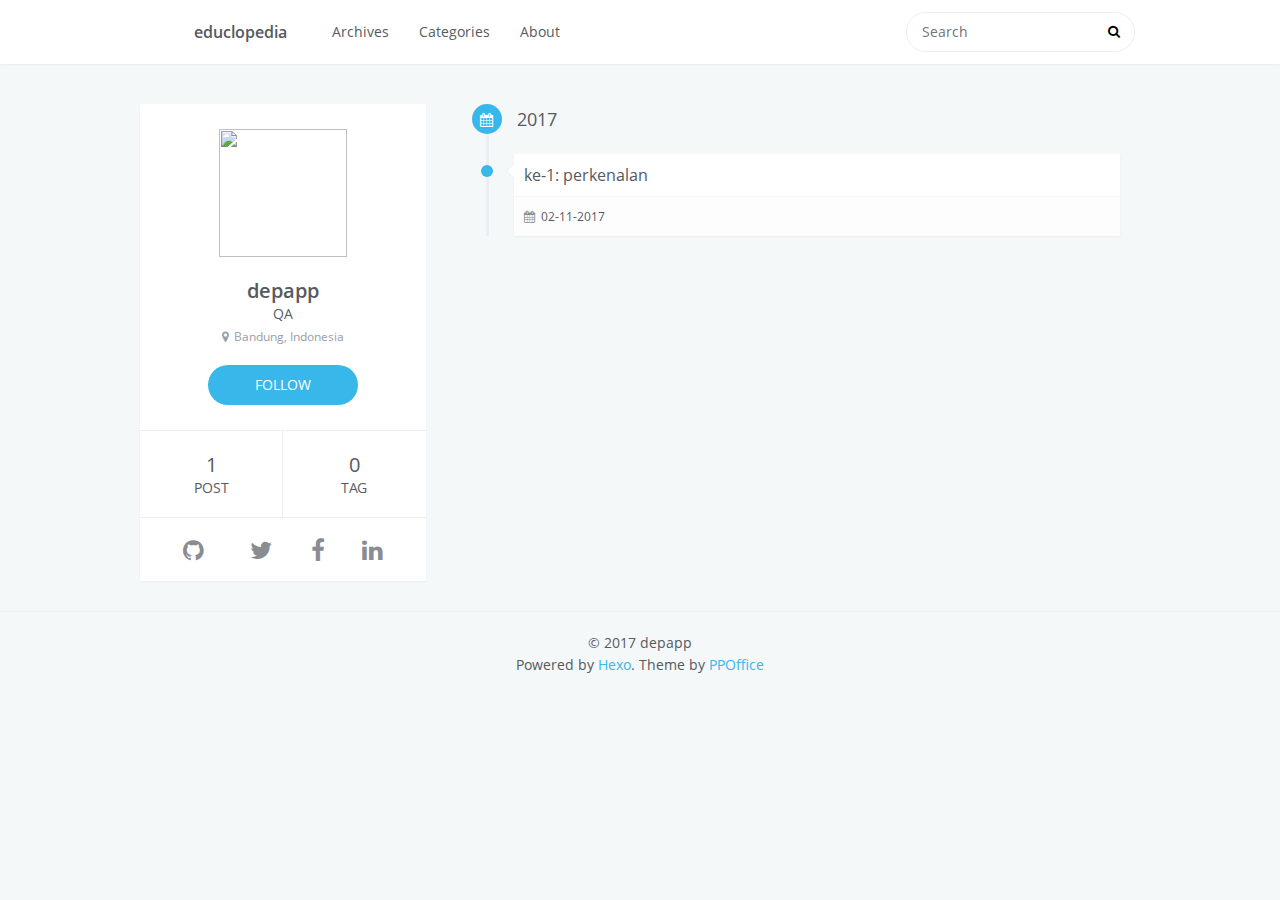
==== commit f26d51bc: "Site updated: 2017-11-02 12:07:28" ====
--- a/archives/index.html
+++ b/archives/index.html
@@ -55,13 +55,9 @@
             </a>
             <nav id="main-nav">
                 
-                    <a class="main-nav-link" href="/.">Home</a>
-                
                     <a class="main-nav-link" href="/archives">Archives</a>
                 
                     <a class="main-nav-link" href="/categories">Categories</a>
-                
-                    <a class="main-nav-link" href="/tags">Tags</a>
                 
                     <a class="main-nav-link" href="/about">About</a>
                 
@@ -120,13 +116,9 @@
         <table class="menu outer">
             <tr>
                 
-                    <td><a class="main-nav-link" href="/.">Home</a></td>
-                
                     <td><a class="main-nav-link" href="/archives">Archives</a></td>
                 
                     <td><a class="main-nav-link" href="/categories">Categories</a></td>
-                
-                    <td><a class="main-nav-link" href="/tags">Tags</a></td>
                 
                     <td><a class="main-nav-link" href="/about">About</a></td>
                 
@@ -249,6 +241,17 @@
     </div>
 </footer>
         
+    
+<script>(function(d, s, id) {
+    var js, fjs = d.getElementsByTagName(s)[0];
+    if (d.getElementById(id)) return;
+    js = d.createElement(s); js.id = id;
+    js.src = "//connect.facebook.net/en/sdk.js#xfbml=1&version=v2.8";
+    fjs.parentNode.insertBefore(js, fjs);
+}(document, 'script', 'facebook-jssdk'));</script>
+
+
+
 
 
     
